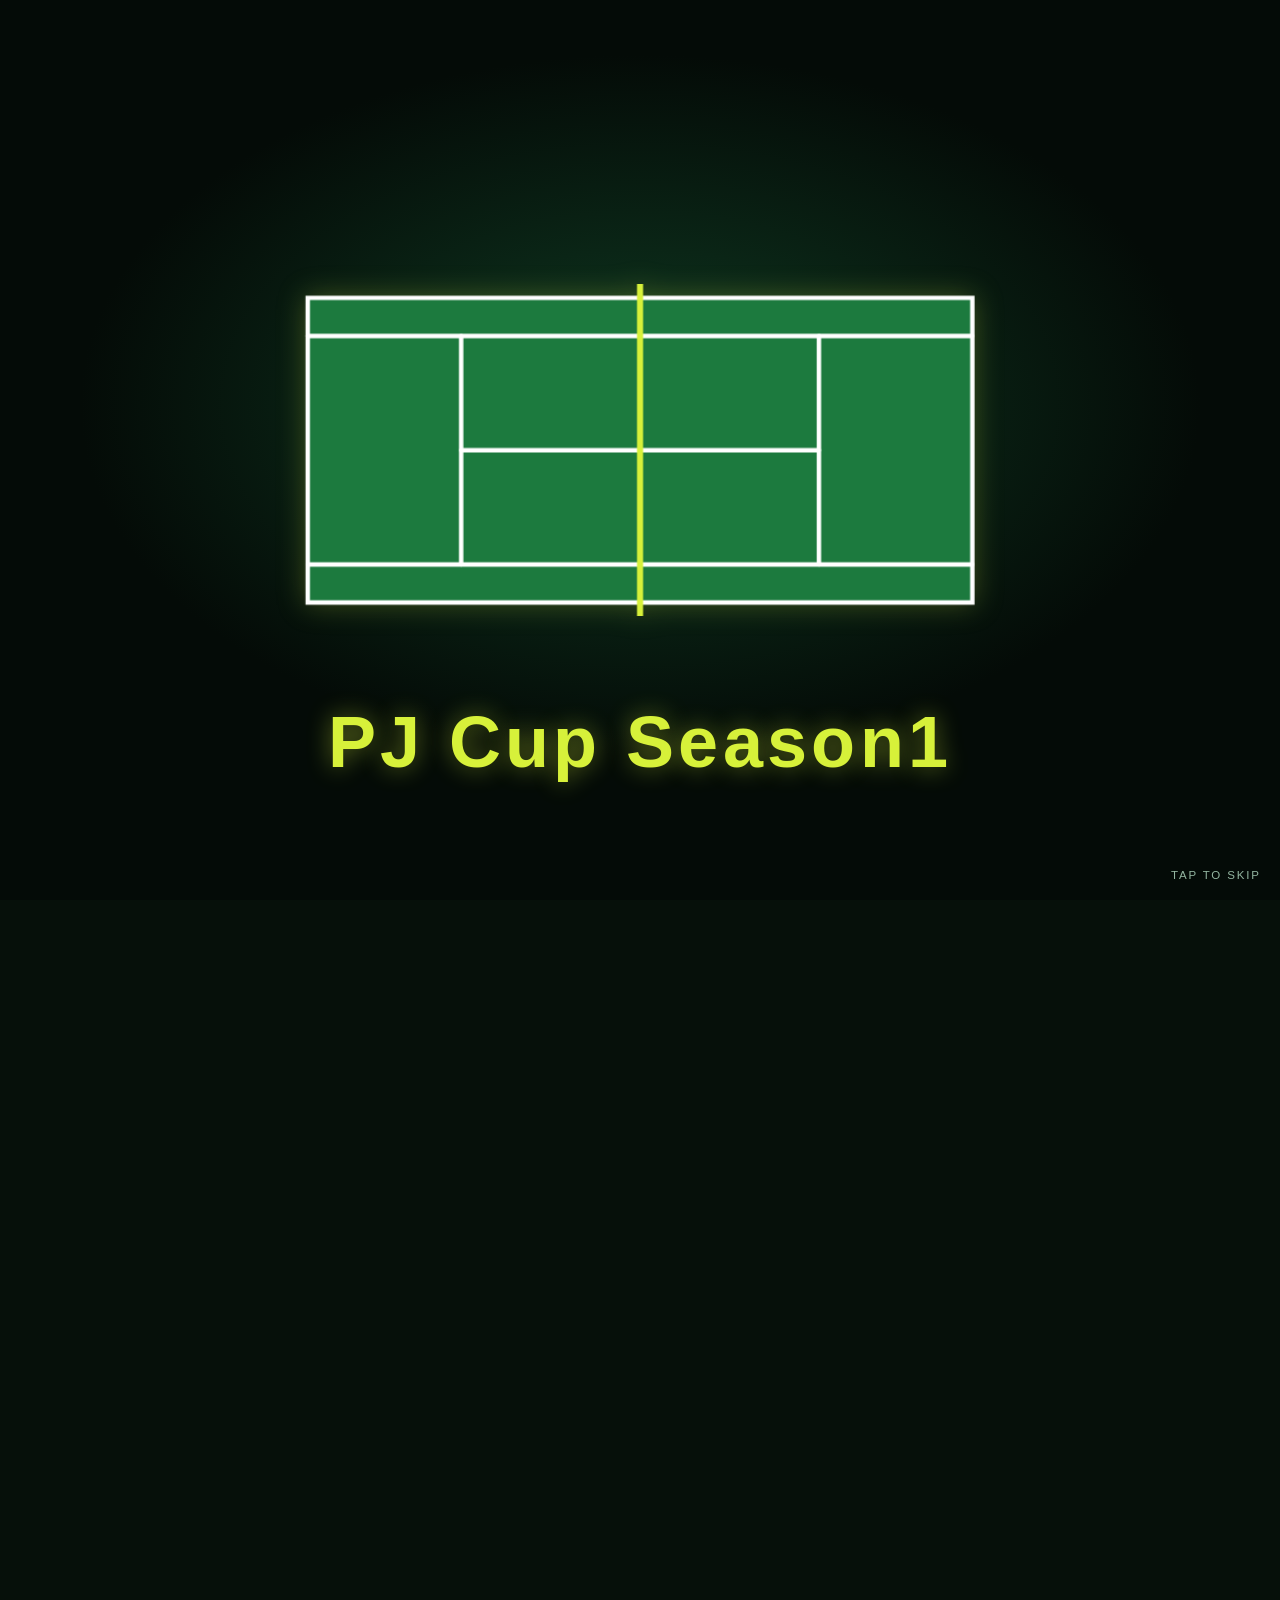
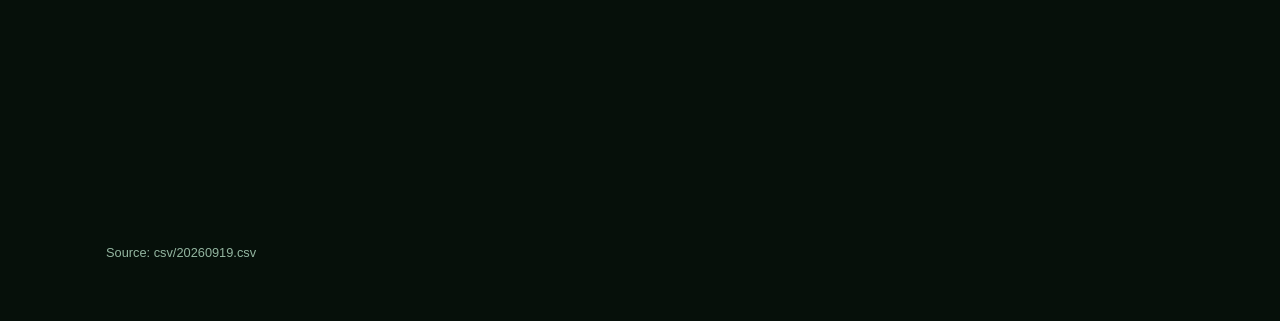
==== docs/beta-en.html @ e9117b46 "Translate site to Thai with an English toggle Pre-render every page once per language: index.html an" ====
<!doctype html>
<html lang="en">
<head>
<meta charset="utf-8">
<meta name="viewport" content="width=device-width, initial-scale=1">
<meta name="color-scheme" content="dark">
<meta name="robots" content="noindex">
<title>PJ Cup Season1 · Beta</title>
<meta name="description" content="Tennis league standings and head-to-head results, updated 19 Sep 2026.">
<meta property="og:type" content="website">
<meta property="og:title" content="PJ Cup Season1 · Beta">
<meta property="og:description" content="Tennis league standings and head-to-head results, updated 19 Sep 2026.">
<meta property="og:url" content="https://pj-cup.github.io/beta-en.html">
<meta property="og:locale" content="en_US">
<meta property="og:image" content="https://pj-cup.github.io/logo.png">
<meta name="twitter:card" content="summary">
<meta name="twitter:title" content="PJ Cup Season1 · Beta">
<meta name="twitter:description" content="Tennis league standings and head-to-head results, updated 19 Sep 2026.">
<meta name="twitter:image" content="https://pj-cup.github.io/logo.png">
<link rel="icon" href="logo.png" type="image/png">
<link rel="alternate" hreflang="th" href="https://pj-cup.github.io/beta.html">
<link rel="alternate" hreflang="en" href="https://pj-cup.github.io/beta-en.html">
<link rel="alternate" hreflang="x-default" href="https://pj-cup.github.io/beta.html">
<script>
(function () {
  var r = document.documentElement;
  r.classList.add("js");
  // If beta.js never boots (blocked, failed, syntax error), fall back to the static page.
  setTimeout(function () {
    if (!r.hasAttribute("data-boot")) r.classList.remove("js");
  }, 4000);
})();
</script>
<link rel="stylesheet" href="beta.css">
</head>
<body>
<div class="balls" aria-hidden="true"></div>
<canvas id="fx" aria-hidden="true"></canvas>

<div id="splash" class="splash" aria-hidden="true">
  <div class="splash-stage">
    <svg class="court" viewBox="0 0 260 120" focusable="false">
      <rect class="surface" x="10" y="5" width="240" height="110" rx="2"/>
      <path class="ln" style="--i:0" pathLength="1" d="M10 5H250V115H10Z"/>
      <path class="ln" style="--i:1" pathLength="1" d="M10 18.75H250"/>
      <path class="ln" style="--i:2" pathLength="1" d="M10 101.25H250"/>
      <path class="ln" style="--i:3" pathLength="1" d="M65.4 18.75V101.25"/>
      <path class="ln" style="--i:4" pathLength="1" d="M194.6 18.75V101.25"/>
      <path class="ln" style="--i:5" pathLength="1" d="M65.4 60H194.6"/>
      <path class="ln net" style="--i:6" pathLength="1" d="M130 0V120"/>
    </svg>
  </div>
  <div class="sball"><span class="shadow"></span><i class="bounce"><i class="tball" style="font-size:34px"></i></i></div>
  <div class="splash-title"><span class="ltr" style="--i:0">P</span><span class="ltr" style="--i:1">J</span><span class="ltr" style="--i:2">&nbsp;</span><span class="ltr" style="--i:3">C</span><span class="ltr" style="--i:4">u</span><span class="ltr" style="--i:5">p</span><span class="ltr" style="--i:6">&nbsp;</span><span class="ltr" style="--i:7">S</span><span class="ltr" style="--i:8">e</span><span class="ltr" style="--i:9">a</span><span class="ltr" style="--i:10">s</span><span class="ltr" style="--i:11">o</span><span class="ltr" style="--i:12">n</span><span class="ltr" style="--i:13">1</span></div>
  <div class="skip">TAP TO SKIP</div>
</div>

<div class="container">
  <header class="site-header">
    <div class="site-title">
      <img src="logo.png" alt="" class="logo" width="48" height="48">
      <div>
        <h1>PJ Cup Season1</h1>
        <p class="subtitle">Snapshot: 19 Sep 2026</p>
      </div>
    </div>
    <div class="header-actions">
      <nav class="lang-toggle" aria-label="Language"><a href="beta.html" hreflang="th" lang="th">ไทย</a><span aria-current="true">EN</span></nav>
      <a class="classic" href="en.html">&larr; Classic view</a>
    </div>
  </header>

  <section id="standings" class="reveal">
    <h2>Standings</h2>
    <p class="standings-note">Rank change vs 18 Sep 2026</p>
    <ol class="board"><li class="card leader" style="--i:0"><div class="inner"><span class="rankcol"><span class="rank medal-1">1</span><span class="rank-move same" title="Same rank as 18 Sep 2026" aria-label="Same rank as 18 Sep 2026">–</span></span><div class="who"><span class="name">Diew</span><span class="mp">7 MP</span></div><div class="pills"><span class="pill w" title="Wins"><b>7</b>W</span><span class="pill d" title="Draws"><b>0</b>D</span><span class="pill l" title="Losses"><b>0</b>L</span></div><div class="gfga"><div class="bar" role="img" aria-label="Games for 56, against 4"><i class="fill" style="--share:93.3"></i></div><span class="nums">GF <b>56</b> · GA <b>4</b></span></div><span class="gd pos" title="Game difference">+52</span><span class="pts"><b class="count" data-to="21">21</b><small>PTS</small><small class="ppm" title="Points per match played">3.00/MP</small></span></div></li><li class="card" style="--i:1"><div class="inner"><span class="rankcol"><span class="rank medal-2">2</span><span class="rank-move same" title="Same rank as 18 Sep 2026" aria-label="Same rank as 18 Sep 2026">–</span></span><div class="who"><span class="name">Nine</span><span class="mp">7 MP</span></div><div class="pills"><span class="pill w" title="Wins"><b>4</b>W</span><span class="pill d" title="Draws"><b>2</b>D</span><span class="pill l" title="Losses"><b>1</b>L</span></div><div class="gfga"><div class="bar" role="img" aria-label="Games for 47, against 27"><i class="fill" style="--share:63.5"></i></div><span class="nums">GF <b>47</b> · GA <b>27</b></span></div><span class="gd pos" title="Game difference">+20</span><span class="pts"><b class="count" data-to="14">14</b><small>PTS</small><small class="ppm" title="Points per match played">2.00/MP</small></span></div></li><li class="card" style="--i:2"><div class="inner"><span class="rankcol"><span class="rank medal-3">3</span><span class="rank-move same" title="Same rank as 18 Sep 2026" aria-label="Same rank as 18 Sep 2026">–</span></span><div class="who"><span class="name">Golf</span><span class="mp">5 MP</span></div><div class="pills"><span class="pill w" title="Wins"><b>4</b>W</span><span class="pill d" title="Draws"><b>0</b>D</span><span class="pill l" title="Losses"><b>1</b>L</span></div><div class="gfga"><div class="bar" role="img" aria-label="Games for 32, against 18"><i class="fill" style="--share:64.0"></i></div><span class="nums">GF <b>32</b> · GA <b>18</b></span></div><span class="gd pos" title="Game difference">+14</span><span class="pts"><b class="count" data-to="12">12</b><small>PTS</small><small class="ppm" title="Points per match played">2.40/MP</small></span></div></li><li class="card" style="--i:3"><div class="inner"><span class="rankcol"><span class="rank">4</span><span class="rank-move same" title="Same rank as 18 Sep 2026" aria-label="Same rank as 18 Sep 2026">–</span></span><div class="who"><span class="name">Fight</span><span class="mp">7 MP</span></div><div class="pills"><span class="pill w" title="Wins"><b>2</b>W</span><span class="pill d" title="Draws"><b>3</b>D</span><span class="pill l" title="Losses"><b>2</b>L</span></div><div class="gfga"><div class="bar" role="img" aria-label="Games for 39, against 39"><i class="fill" style="--share:50.0"></i></div><span class="nums">GF <b>39</b> · GA <b>39</b></span></div><span class="gd zero" title="Game difference">0</span><span class="pts"><b class="count" data-to="9">9</b><small>PTS</small><small class="ppm" title="Points per match played">1.29/MP</small></span></div></li><li class="card" style="--i:4"><div class="inner"><span class="rankcol"><span class="rank">5</span><span class="rank-move same" title="Same rank as 18 Sep 2026" aria-label="Same rank as 18 Sep 2026">–</span></span><div class="who"><span class="name">Prew</span><span class="mp">6 MP</span></div><div class="pills"><span class="pill w" title="Wins"><b>2</b>W</span><span class="pill d" title="Draws"><b>2</b>D</span><span class="pill l" title="Losses"><b>2</b>L</span></div><div class="gfga"><div class="bar" role="img" aria-label="Games for 31, against 33"><i class="fill" style="--share:48.4"></i></div><span class="nums">GF <b>31</b> · GA <b>33</b></span></div><span class="gd neg" title="Game difference">-2</span><span class="pts"><b class="count" data-to="8">8</b><small>PTS</small><small class="ppm" title="Points per match played">1.33/MP</small></span></div></li><li class="card" style="--i:5"><div class="inner"><span class="rankcol"><span class="rank">6</span><span class="rank-move up" title="Up 1 place since 18 Sep 2026" aria-label="Up 1 place since 18 Sep 2026">▲1</span></span><div class="who"><span class="name">Ohm</span><span class="mp">6 MP</span></div><div class="pills"><span class="pill w" title="Wins"><b>1</b>W</span><span class="pill d" title="Draws"><b>1</b>D</span><span class="pill l" title="Losses"><b>4</b>L</span></div><div class="gfga"><div class="bar" role="img" aria-label="Games for 20, against 42"><i class="fill" style="--share:32.3"></i></div><span class="nums">GF <b>20</b> · GA <b>42</b></span></div><span class="gd neg" title="Game difference">-22</span><span class="pts"><b class="count" data-to="4">4</b><small>PTS</small><small class="ppm" title="Points per match played">0.67/MP</small></span></div></li><li class="card" style="--i:6"><div class="inner"><span class="rankcol"><span class="rank">7</span><span class="rank-move down" title="Down 1 place since 18 Sep 2026" aria-label="Down 1 place since 18 Sep 2026">▼1</span></span><div class="who"><span class="name">Bank</span><span class="mp">4 MP</span></div><div class="pills"><span class="pill w" title="Wins"><b>0</b>W</span><span class="pill d" title="Draws"><b>2</b>D</span><span class="pill l" title="Losses"><b>2</b>L</span></div><div class="gfga"><div class="bar" role="img" aria-label="Games for 14, against 26"><i class="fill" style="--share:35.0"></i></div><span class="nums">GF <b>14</b> · GA <b>26</b></span></div><span class="gd neg" title="Game difference">-12</span><span class="pts"><b class="count" data-to="2">2</b><small>PTS</small><small class="ppm" title="Points per match played">0.50/MP</small></span></div></li><li class="card" style="--i:7"><div class="inner"><span class="rankcol"><span class="rank">8</span><span class="rank-move same" title="Same rank as 18 Sep 2026" aria-label="Same rank as 18 Sep 2026">–</span></span><div class="who"><span class="name">Arm</span><span class="mp">1 MP</span></div><div class="pills"><span class="pill w" title="Wins"><b>0</b>W</span><span class="pill d" title="Draws"><b>0</b>D</span><span class="pill l" title="Losses"><b>1</b>L</span></div><div class="gfga"><div class="bar" role="img" aria-label="Games for 2, against 8"><i class="fill" style="--share:20.0"></i></div><span class="nums">GF <b>2</b> · GA <b>8</b></span></div><span class="gd neg" title="Game difference">-6</span><span class="pts"><b class="count" data-to="0">0</b><small>PTS</small><small class="ppm" title="Points per match played">0.00/MP</small></span></div></li><li class="card" style="--i:8"><div class="inner"><span class="rankcol"><span class="rank">9</span><span class="rank-move same" title="Same rank as 18 Sep 2026" aria-label="Same rank as 18 Sep 2026">–</span></span><div class="who"><span class="name">Zid</span><span class="mp">4 MP</span></div><div class="pills"><span class="pill w" title="Wins"><b>0</b>W</span><span class="pill d" title="Draws"><b>0</b>D</span><span class="pill l" title="Losses"><b>4</b>L</span></div><div class="gfga"><div class="bar" role="img" aria-label="Games for 10, against 32"><i class="fill" style="--share:23.8"></i></div><span class="nums">GF <b>10</b> · GA <b>32</b></span></div><span class="gd neg" title="Game difference">-22</span><span class="pts"><b class="count" data-to="0">0</b><small>PTS</small><small class="ppm" title="Points per match played">0.00/MP</small></span></div></li><li class="card" style="--i:9"><div class="inner"><span class="rankcol"><span class="rank">10</span><span class="rank-move same" title="Same rank as 18 Sep 2026" aria-label="Same rank as 18 Sep 2026">–</span></span><div class="who"><span class="name">Moo</span><span class="mp">3 MP</span></div><div class="pills"><span class="pill w" title="Wins"><b>0</b>W</span><span class="pill d" title="Draws"><b>0</b>D</span><span class="pill l" title="Losses"><b>3</b>L</span></div><div class="gfga"><div class="bar" role="img" aria-label="Games for 2, against 24"><i class="fill" style="--share:7.7"></i></div><span class="nums">GF <b>2</b> · GA <b>24</b></span></div><span class="gd neg" title="Game difference">-22</span><span class="pts"><b class="count" data-to="0">0</b><small>PTS</small><small class="ppm" title="Points per match played">0.00/MP</small></span></div></li><li class="card" style="--i:10"><div class="inner"><span class="rankcol"><span class="rank">11</span><span class="rank-move same" title="Same rank as 18 Sep 2026" aria-label="Same rank as 18 Sep 2026">–</span></span><div class="who"><span class="name">Nat</span><span class="mp">0 MP</span></div><div class="pills"><span class="pill w" title="Wins"><b>0</b>W</span><span class="pill d" title="Draws"><b>0</b>D</span><span class="pill l" title="Losses"><b>0</b>L</span></div><div class="gfga"><div class="bar empty" role="img" aria-label="Games for 0, against 0"><i class="fill" style="--share:0"></i></div><span class="nums">GF <b>0</b> · GA <b>0</b></span></div><span class="gd zero" title="Game difference">0</span><span class="pts"><b class="count" data-to="0">0</b><small>PTS</small><small class="ppm" title="Points per match played">–</small></span></div></li></ol>
  </section>
  <section class="reveal">
    <h2>Rules</h2>
    <ul class="rules-list"><li><span class="badge">2 Set</span></li><li><span class="badge">First of 4 games</span></li><li><span class="badge">1-1 Set = Draw</span></li><li><span class="badge">Deuce Death</span></li></ul>
  </section>

  <section id="h2h" class="reveal">
    <h2>Head-to-Head</h2>
    <div class="table-scroll">
<table class="h2h">
<thead><tr><th>vs</th><th>Arm</th><th>Bank</th><th>Diew</th><th>Fight</th><th>Golf</th><th>Moo</th><th>Nat</th><th>Nine</th><th>Ohm</th><th>Prew</th><th>Zid</th></tr></thead>
<tbody><tr><th>Arm</th><td class="cell-diag" style="--d:0ms"></td><td class="cell-empty" style="--d:30ms"></td><td class="cell-empty" style="--d:60ms"></td><td class="cell-empty" style="--d:90ms"></td><td class="cell-result out-loss" style="--d:120ms"><b class="wdl">L</b><span class="sc">2-4, 0-4</span></td><td class="cell-empty" style="--d:150ms"></td><td class="cell-empty" style="--d:180ms"></td><td class="cell-empty" style="--d:210ms"></td><td class="cell-tba" style="--d:240ms" title="Not played yet — planned to play">TBA</td><td class="cell-empty" style="--d:270ms"></td><td class="cell-tba" style="--d:300ms" title="Not played yet — planned to play">TBA</td></tr><tr><th>Bank</th><td class="cell-empty" style="--d:30ms"></td><td class="cell-diag" style="--d:60ms"></td><td class="cell-result out-loss" style="--d:90ms"><b class="wdl">L</b><span class="sc">0-4, 0-4</span></td><td class="cell-result out-draw" style="--d:120ms"><b class="wdl">D</b><span class="sc">4-0, 2-4</span></td><td class="cell-tba" style="--d:150ms" title="Not played yet — planned to play">TBA</td><td class="cell-empty" style="--d:180ms"></td><td class="cell-empty" style="--d:210ms"></td><td class="cell-result out-loss" style="--d:240ms"><b class="wdl">L</b><span class="sc">0-4, 2-4</span></td><td class="cell-empty" style="--d:270ms"></td><td class="cell-result out-draw" style="--d:300ms"><b class="wdl">D</b><span class="sc">2-4, 4-2</span></td><td class="cell-tba" style="--d:330ms" title="Not played yet — planned to play">TBA</td></tr><tr><th>Diew</th><td class="cell-empty" style="--d:60ms"></td><td class="cell-result out-win" style="--d:90ms"><b class="wdl">W</b><span class="sc">4-0, 4-0</span></td><td class="cell-diag" style="--d:120ms"></td><td class="cell-result out-win" style="--d:150ms"><b class="wdl">W</b><span class="sc">4-0, 4-0</span></td><td class="cell-result out-win" style="--d:180ms"><b class="wdl">W</b><span class="sc">4-0, 4-0</span></td><td class="cell-result out-win" style="--d:210ms"><b class="wdl">W</b><span class="sc">4-0, 4-0</span></td><td class="cell-empty" style="--d:240ms"></td><td class="cell-result out-win" style="--d:270ms"><b class="wdl">W</b><span class="sc">4-1, 4-1</span></td><td class="cell-result out-win" style="--d:300ms"><b class="wdl">W</b><span class="sc">4-0, 4-0</span></td><td class="cell-result out-win" style="--d:330ms"><b class="wdl">W</b><span class="sc">4-2, 4-0</span></td><td class="cell-empty" style="--d:360ms"></td></tr><tr><th>Fight</th><td class="cell-empty" style="--d:90ms"></td><td class="cell-result out-draw" style="--d:120ms"><b class="wdl">D</b><span class="sc">0-4, 4-2</span></td><td class="cell-result out-loss" style="--d:150ms"><b class="wdl">L</b><span class="sc">0-4, 0-4</span></td><td class="cell-diag" style="--d:180ms"></td><td class="cell-result out-loss" style="--d:210ms"><b class="wdl">L</b><span class="sc">3-4, 2-4</span></td><td class="cell-result out-win" style="--d:240ms"><b class="wdl">W</b><span class="sc">4-0, 4-2</span></td><td class="cell-ongoing" style="--d:270ms" title="Match in progress — not yet counted in standings">2-3</td><td class="cell-result out-draw" style="--d:300ms"><b class="wdl">D</b><span class="sc">4-3, 3-4</span></td><td class="cell-result out-draw" style="--d:330ms"><b class="wdl">D</b><span class="sc">4-2, 3-4</span></td><td class="cell-result out-win" style="--d:360ms"><b class="wdl">W</b><span class="sc">4-0, 4-2</span></td><td class="cell-empty" style="--d:390ms"></td></tr><tr><th>Golf</th><td class="cell-result out-win" style="--d:120ms"><b class="wdl">W</b><span class="sc">4-2, 4-0</span></td><td class="cell-tba" style="--d:150ms" title="Not played yet — planned to play">TBA</td><td class="cell-result out-loss" style="--d:180ms"><b class="wdl">L</b><span class="sc">0-4, 0-4</span></td><td class="cell-result out-win" style="--d:210ms"><b class="wdl">W</b><span class="sc">4-3, 4-2</span></td><td class="cell-diag" style="--d:240ms"></td><td class="cell-empty" style="--d:270ms"></td><td class="cell-empty" style="--d:300ms"></td><td class="cell-tba" style="--d:330ms" title="Not played yet — planned to play">TBA</td><td class="cell-result out-win" style="--d:360ms"><b class="wdl">W</b><span class="sc">4-0, 4-0</span></td><td class="cell-empty" style="--d:390ms"></td><td class="cell-result out-win" style="--d:420ms"><b class="wdl">W</b><span class="sc">4-2, 4-1</span></td></tr><tr><th>Moo</th><td class="cell-empty" style="--d:150ms"></td><td class="cell-empty" style="--d:180ms"></td><td class="cell-result out-loss" style="--d:210ms"><b class="wdl">L</b><span class="sc">0-4, 0-4</span></td><td class="cell-result out-loss" style="--d:240ms"><b class="wdl">L</b><span class="sc">0-4, 2-4</span></td><td class="cell-empty" style="--d:270ms"></td><td class="cell-diag" style="--d:300ms"></td><td class="cell-empty" style="--d:330ms"></td><td class="cell-result out-loss" style="--d:360ms"><b class="wdl">L</b><span class="sc">0-4, 0-4</span></td><td class="cell-empty" style="--d:390ms"></td><td class="cell-empty" style="--d:420ms"></td><td class="cell-empty" style="--d:450ms"></td></tr><tr><th>Nat</th><td class="cell-empty" style="--d:180ms"></td><td class="cell-empty" style="--d:210ms"></td><td class="cell-empty" style="--d:240ms"></td><td class="cell-ongoing" style="--d:270ms" title="Match in progress — not yet counted in standings">3-2</td><td class="cell-empty" style="--d:300ms"></td><td class="cell-empty" style="--d:330ms"></td><td class="cell-diag" style="--d:360ms"></td><td class="cell-empty" style="--d:390ms"></td><td class="cell-empty" style="--d:420ms"></td><td class="cell-empty" style="--d:450ms"></td><td class="cell-empty" style="--d:480ms"></td></tr><tr><th>Nine</th><td class="cell-empty" style="--d:210ms"></td><td class="cell-result out-win" style="--d:240ms"><b class="wdl">W</b><span class="sc">4-0, 4-2</span></td><td class="cell-result out-loss" style="--d:270ms"><b class="wdl">L</b><span class="sc">1-4, 1-4</span></td><td class="cell-result out-draw" style="--d:300ms"><b class="wdl">D</b><span class="sc">3-4, 4-3</span></td><td class="cell-tba" style="--d:330ms" title="Not played yet — planned to play">TBA</td><td class="cell-result out-win" style="--d:360ms"><b class="wdl">W</b><span class="sc">4-0, 4-0</span></td><td class="cell-empty" style="--d:390ms"></td><td class="cell-diag" style="--d:420ms"></td><td class="cell-result out-win" style="--d:450ms"><b class="wdl">W</b><span class="sc">4-1, 4-0</span></td><td class="cell-result out-draw" style="--d:480ms"><b class="wdl">D</b><span class="sc">2-4, 4-1</span></td><td class="cell-result out-win" style="--d:510ms"><b class="wdl">W</b><span class="sc">4-1, 4-3</span></td></tr><tr><th>Ohm</th><td class="cell-tba" style="--d:240ms" title="Not played yet — planned to play">TBA</td><td class="cell-empty" style="--d:270ms"></td><td class="cell-result out-loss" style="--d:300ms"><b class="wdl">L</b><span class="sc">0-4, 0-4</span></td><td class="cell-result out-draw" style="--d:330ms"><b class="wdl">D</b><span class="sc">2-4, 4-3</span></td><td class="cell-result out-loss" style="--d:360ms"><b class="wdl">L</b><span class="sc">0-4, 0-4</span></td><td class="cell-empty" style="--d:390ms"></td><td class="cell-empty" style="--d:420ms"></td><td class="cell-result out-loss" style="--d:450ms"><b class="wdl">L</b><span class="sc">1-4, 0-4</span></td><td class="cell-diag" style="--d:480ms"></td><td class="cell-result out-loss" style="--d:510ms"><b class="wdl">L</b><span class="sc">3-4, 2-4</span></td><td class="cell-result out-win" style="--d:540ms"><b class="wdl">W</b><span class="sc">4-0, 4-3</span></td></tr><tr><th>Prew</th><td class="cell-empty" style="--d:270ms"></td><td class="cell-result out-draw" style="--d:300ms"><b class="wdl">D</b><span class="sc">4-2, 2-4</span></td><td class="cell-result out-loss" style="--d:330ms"><b class="wdl">L</b><span class="sc">2-4, 0-4</span></td><td class="cell-result out-loss" style="--d:360ms"><b class="wdl">L</b><span class="sc">0-4, 2-4</span></td><td class="cell-empty" style="--d:390ms"></td><td class="cell-empty" style="--d:420ms"></td><td class="cell-empty" style="--d:450ms"></td><td class="cell-result out-draw" style="--d:480ms"><b class="wdl">D</b><span class="sc">4-2, 1-4</span></td><td class="cell-result out-win" style="--d:510ms"><b class="wdl">W</b><span class="sc">4-3, 4-2</span></td><td class="cell-diag" style="--d:540ms"></td><td class="cell-result out-win" style="--d:570ms"><b class="wdl">W</b><span class="sc">4-0, 4-0</span></td></tr><tr><th>Zid</th><td class="cell-tba" style="--d:300ms" title="Not played yet — planned to play">TBA</td><td class="cell-tba" style="--d:330ms" title="Not played yet — planned to play">TBA</td><td class="cell-empty" style="--d:360ms"></td><td class="cell-empty" style="--d:390ms"></td><td class="cell-result out-loss" style="--d:420ms"><b class="wdl">L</b><span class="sc">2-4, 1-4</span></td><td class="cell-empty" style="--d:450ms"></td><td class="cell-empty" style="--d:480ms"></td><td class="cell-result out-loss" style="--d:510ms"><b class="wdl">L</b><span class="sc">1-4, 3-4</span></td><td class="cell-result out-loss" style="--d:540ms"><b class="wdl">L</b><span class="sc">0-4, 3-4</span></td><td class="cell-result out-loss" style="--d:570ms"><b class="wdl">L</b><span class="sc">0-4, 0-4</span></td><td class="cell-diag" style="--d:600ms"></td></tr></tbody>
</table>
    </div>
  </section>

  <footer>
    <p class="source">Source: csv/20260919.csv</p>
  </footer>
</div>
<script src="beta.js"></script>
</body>
</html>
---- docs/beta.css ----
/* beta.html — "night match": dark-only, animation-heavy restyle.
   Motion uses transform/opacity only. Every motion rule is gated on html.js
   (so no-JS shows the static page) and disabled under prefers-reduced-motion. */

:root {
  color-scheme: dark;
  --bg: #06100a;
  --panel: rgba(255, 255, 255, 0.045);
  --panel-hi: rgba(255, 255, 255, 0.09);
  --line: rgba(255, 255, 255, 0.14);
  --fg: #eaf6ee;
  --muted: #93b5a0;
  --ball: #d7f13a;
  --court: #1c7a3e;
  --win: #34d27b;
  --draw: #f0b429;
  --loss: #f0625f;
  --gold: #f5c542;
  --silver: #cfd8de;
  --bronze: #d68f52;
  --sticky: #0c1f15;
}

* { box-sizing: border-box; }

html { background: var(--bg); }

body {
  margin: 0;
  min-height: 100vh;
  color: var(--fg);
  font-family: -apple-system, BlinkMacSystemFont, "Segoe UI", Roboto, Helvetica, Arial,
    Thonburi, "Noto Sans Thai", "Leelawadee UI", sans-serif;
  background:
    radial-gradient(1200px 700px at 12% -10%, rgba(28, 122, 62, 0.38), transparent 60%),
    radial-gradient(900px 600px at 100% 8%, rgba(215, 241, 58, 0.07), transparent 60%),
    var(--bg);
  background-attachment: fixed;
}

html.js:not(.ready) { overflow: hidden; }
.paused *, .paused *::before, .paused *::after { animation-play-state: paused !important; }

.container {
  position: relative;
  z-index: 1;
  max-width: 1100px;
  margin: 0 auto;
  padding: 1.5rem 1rem 3rem;
}

/* ---------- tennis ball (shared by splash + ambient) ---------- */

.tball {
  position: relative;
  display: block;
  width: 1em;
  height: 1em;
  border-radius: 50%;
  overflow: hidden;
  background: radial-gradient(circle at 32% 30%, #f4ff7a, var(--ball) 45%, #a9c21a 100%);
}
.tball::before,
.tball::after {
  content: "";
  position: absolute;
  top: 0;
  width: 100%;
  height: 100%;
  border: 0.07em solid rgba(255, 255, 255, 0.85);
  border-radius: 50%;
}
.tball::before { left: -68%; }
.tball::after { left: 68%; }

/* ---------- ambient layers ---------- */

.balls {
  position: fixed;
  inset: 0;
  z-index: 0;
  overflow: hidden;
  pointer-events: none;
}
.ball {
  position: absolute;
  transform: translate3d(0, calc(var(--sy, 0) * var(--k, -0.1) * 1px), 0);
}
.ball .tball {
  opacity: 0.13;
  animation: drift 20s ease-in-out infinite alternate;
}

#fx {
  position: fixed;
  inset: 0;
  z-index: 50;
  width: 100%;
  height: 100%;
  pointer-events: none;
}

/* ---------- intro splash ---------- */

.splash {
  position: fixed;
  inset: 0;
  z-index: 100;
  display: none;
  place-items: center;
  overflow: hidden;
  cursor: pointer;
  background: radial-gradient(800px 500px at 50% 45%, #0f3a22, #040b07 70%);
}
html.js .splash { display: grid; }
.splash.done {
  opacity: 0;
  visibility: hidden;
  transition: opacity 0.7s ease, visibility 0s 0.7s;
}

.splash-stage { width: min(88vw, 720px); }

.court {
  display: block;
  width: 100%;
  height: auto;
  filter: drop-shadow(0 0 14px rgba(215, 241, 58, 0.25));
}
.court .surface {
  fill: var(--court);
  opacity: 0;
  animation: fade-in 1s ease 0.6s forwards;
}
.court .ln {
  fill: none;
  stroke: #fff;
  stroke-width: 1.6;
  stroke-linecap: round;
  stroke-dasharray: 1;
  stroke-dashoffset: 1;
  animation: draw 1.1s cubic-bezier(0.4, 0, 0.2, 1) forwards;
  animation-delay: calc(var(--i) * 0.1s);
}
.court .net { stroke: var(--ball); stroke-width: 2.2; }

.sball {
  position: fixed;
  left: 0;
  top: 46%;
  animation: fly 1.7s cubic-bezier(0.3, 0.1, 0.6, 1) 0.5s both;
}
.sball .bounce {
  display: block;
  animation: bounce 1.7s linear 0.5s both;
}
.sball .shadow {
  position: absolute;
  left: 2px;
  top: 100%;
  width: 34px;
  height: 8px;
  margin-top: 4px;
  border-radius: 50%;
  background: rgba(0, 0, 0, 0.5);
  filter: blur(2px);
  animation: shadow 1.7s linear 0.5s both;
}

.splash-title {
  position: absolute;
  left: 0;
  right: 0;
  bottom: 13%;
  text-align: center;
  font-size: clamp(2rem, 8vw, 4.5rem);
  font-weight: 900;
  letter-spacing: 0.06em;
  color: var(--ball);
  text-shadow: 0 0 24px rgba(215, 241, 58, 0.45);
}
.ltr {
  display: inline-block;
  opacity: 0;
  transform: translateY(40px) rotate(8deg);
  animation: letter 0.6s cubic-bezier(0.2, 0.9, 0.3, 1.4) forwards;
  animation-delay: calc(1s + var(--i) * 0.07s);
}

.skip {
  position: absolute;
  right: 1.2rem;
  bottom: 1.2rem;
  font-size: 0.72rem;
  letter-spacing: 0.16em;
  color: var(--muted);
  animation: blink 1.6s ease-in-out infinite;
}

/* ---------- header ---------- */

.site-header {
  position: relative;
  display: flex;
  align-items: center;
  justify-content: space-between;
  gap: 1rem;
  padding: 0.5rem 0 1.25rem;
}
.site-header::after {
  content: "";
  position: absolute;
  left: 0;
  right: 0;
  bottom: 0;
  height: 3px;
  background: linear-gradient(90deg, var(--ball), var(--court) 55%, transparent);
  transform-origin: left;
}
html.js .site-header::after {
  transform: scaleX(0);
  transition: transform 1.2s cubic-bezier(0.2, 0.8, 0.2, 1) 0.2s;
}
html.ready .site-header::after { transform: scaleX(1); }

.site-title { display: flex; align-items: center; gap: 0.85rem; }

.logo {
  flex: none;
  width: 48px;
  height: 48px;
  border-radius: 10px;
  background: #fff;
  object-fit: contain;
  box-shadow: 0 0 0 2px rgba(215, 241, 58, 0.5), 0 0 24px rgba(215, 241, 58, 0.25);
}
html.js .logo { transform: rotate(-200deg) scale(0); }
html.ready .logo {
  transform: none;
  transition: transform 1s cubic-bezier(0.2, 1.4, 0.4, 1) 0.15s;
}

h1 {
  margin: 0 0 0.2rem;
  font-size: clamp(1.6rem, 4.5vw, 2.4rem);
  font-weight: 800;
  letter-spacing: -0.02em;
  color: var(--fg);
}
@supports (-webkit-background-clip: text) or (background-clip: text) {
  h1 {
    background: linear-gradient(90deg, #fff 0%, var(--ball) 35%, #fff 70%);
    background-size: 220% 100%;
    -webkit-background-clip: text;
    background-clip: text;
    color: transparent;
    animation: shine 7s linear infinite;
  }
}
.subtitle { margin: 0; color: var(--muted); font-size: 0.95rem; }

.classic {
  flex: none;
  padding: 0.4rem 0.85rem;
  border: 1px solid var(--line);
  border-radius: 999px;
  color: var(--muted);
  font-size: 0.85rem;
  text-decoration: none;
  transition: color 0.2s, border-color 0.2s;
}
.classic:hover { color: var(--ball); border-color: var(--ball); }

.header-actions { flex: none; display: flex; align-items: center; gap: 0.5rem; }

.lang-toggle {
  display: inline-flex;
  border: 1px solid var(--line);
  border-radius: 999px;
  overflow: hidden;
  font-size: 0.8rem;
  font-weight: 700;
}
.lang-toggle a,
.lang-toggle span { padding: 0.4rem 0.65rem; line-height: 1.2; }
.lang-toggle a { color: var(--muted); text-decoration: none; transition: color 0.2s; }
.lang-toggle a:hover { color: var(--ball); }
.lang-toggle span { background: var(--ball); color: #0b1626; }

/* ---------- sections ---------- */

section { margin-top: 2.25rem; }

section h2 {
  display: flex;
  align-items: center;
  gap: 0.6rem;
  margin: 0 0 0.9rem;
  font-size: 0.95rem;
  font-weight: 700;
  letter-spacing: 0.18em;
  text-transform: uppercase;
  color: var(--muted);
}
section h2::before {
  content: "";
  width: 0.7rem;
  height: 0.7rem;
  border-radius: 50%;
  background: var(--ball);
  box-shadow: 0 0 12px rgba(215, 241, 58, 0.6);
}

html.js .reveal {
  opacity: 0;
  transform: translateY(28px);
  transition: opacity 0.8s ease, transform 0.8s cubic-bezier(0.2, 0.8, 0.2, 1);
}
html.js .reveal.in { opacity: 1; transform: none; }

/* ---------- standings cards ---------- */

.board {
  list-style: none;
  margin: 0;
  padding: 0;
  display: grid;
  gap: 0.6rem;
}

html.js .card {
  opacity: 0;
  transform: translateX(-48px) scale(0.96);
  transition: opacity 0.6s ease, transform 0.7s cubic-bezier(0.2, 0.9, 0.25, 1.15);
  transition-delay: calc(var(--i) * 70ms);
}
html.js .reveal.in .card { opacity: 1; transform: none; }

.card .inner {
  position: relative;
  display: grid;
  grid-template-columns: 2.6rem minmax(7rem, 1fr) auto minmax(9rem, 14rem) 4rem 4.5rem;
  grid-template-areas: "rank who pills bar gd pts";
  align-items: center;
  gap: 0.5rem 1rem;
  padding: 0.75rem 1rem;
  border: 1px solid var(--line);
  border-radius: 14px;
  background: var(--panel);
  transform: perspective(800px) rotateX(var(--rx, 0deg)) rotateY(var(--ry, 0deg));
  transition: transform 0.18s ease, border-color 0.2s, background-color 0.2s;
  will-change: transform;
}
.card .inner::after {
  content: "";
  position: absolute;
  inset: 0;
  border-radius: inherit;
  pointer-events: none;
  opacity: 0;
  background: radial-gradient(240px circle at var(--mx, 50%) var(--my, 50%), rgba(215, 241, 58, 0.14), transparent 70%);
  transition: opacity 0.25s;
}
.card .inner:hover { border-color: rgba(215, 241, 58, 0.55); background: var(--panel-hi); }
.card .inner:hover::after { opacity: 1; }

.card.leader .inner {
  border-color: rgba(245, 197, 66, 0.6);
  background: linear-gradient(100deg, rgba(245, 197, 66, 0.14), var(--panel) 60%);
}
.card.leader .inner::before {
  content: "";
  position: absolute;
  inset: 0;
  border-radius: inherit;
  pointer-events: none;
  box-shadow: 0 0 34px rgba(245, 197, 66, 0.45);
  opacity: 0.25;
  animation: glow 2.6s ease-in-out infinite;
}

.rankcol {
  grid-area: rank;
  position: relative;
  width: 2.4rem;
  height: 2.4rem;
}

.rank-move {
  position: absolute;
  right: -0.5rem;
  bottom: -0.3rem;
  padding: 0 0.3rem;
  border: 1px solid var(--line);
  border-radius: 999px;
  background: var(--bg);
  font-size: 0.62rem;
  font-weight: 700;
  line-height: 1.4;
  white-space: nowrap;
  cursor: help;
}
.rank-move.up { color: var(--win); border-color: currentColor; }
.rank-move.down { color: var(--loss); border-color: currentColor; }
.rank-move.same { color: var(--muted); font-weight: 400; border-color: transparent; background: transparent; opacity: 0.8; }

.rank {
  position: relative;
  overflow: hidden;
  display: grid;
  place-items: center;
  width: 2.4rem;
  height: 2.4rem;
  border-radius: 50%;
  background: var(--panel-hi);
  font-weight: 800;
  font-variant-numeric: tabular-nums;
}
.rank.medal-1 { background: linear-gradient(140deg, #ffe58a, var(--gold) 55%, #b98a12); color: #2b1f00; }
.rank.medal-2 { background: linear-gradient(140deg, #f4f8fa, var(--silver) 55%, #8b979f); color: #1c2328; }
.rank.medal-3 { background: linear-gradient(140deg, #f1b986, var(--bronze) 55%, #8f5626); color: #2a1606; }
.rank[class*="medal-"]::after {
  content: "";
  position: absolute;
  inset: 0;
  background: linear-gradient(115deg, transparent 35%, rgba(255, 255, 255, 0.75) 50%, transparent 65%);
  transform: translateX(-130%);
  animation: shimmer 3.2s ease-in-out infinite;
}
.card:nth-child(2) .rank::after { animation-delay: 0.5s; }
.card:nth-child(3) .rank::after { animation-delay: 1s; }

.who { grid-area: who; min-width: 0; }
.name { display: block; font-size: 1.1rem; font-weight: 700; overflow: hidden; text-overflow: ellipsis; }
.mp { display: block; font-size: 0.78rem; color: var(--muted); }

.pills { grid-area: pills; display: flex; gap: 0.35rem; }
.pill {
  display: inline-flex;
  align-items: baseline;
  gap: 0.15rem;
  padding: 0.2rem 0.55rem;
  border-radius: 999px;
  font-size: 0.75rem;
  font-weight: 600;
}
.pill b { font-size: 0.95rem; font-variant-numeric: tabular-nums; }
.pill.w { background: rgba(52, 210, 123, 0.16); color: var(--win); }
.pill.d { background: rgba(240, 180, 41, 0.16); color: var(--draw); }
.pill.l { background: rgba(240, 98, 95, 0.16); color: var(--loss); }
html.js .pill { transform: scale(0); }
html.js .reveal.in .pill {
  transform: scale(1);
  transition: transform 0.45s cubic-bezier(0.3, 1.8, 0.5, 1);
  transition-delay: calc(var(--i) * 70ms + 500ms + var(--p, 0) * 80ms);
}
.pill:nth-child(2) { --p: 1; }
.pill:nth-child(3) { --p: 2; }

.gfga { grid-area: bar; min-width: 0; }
.bar {
  height: 8px;
  border-radius: 99px;
  overflow: hidden;
  background: rgba(240, 98, 95, 0.35);
}
.bar.empty { background: rgba(255, 255, 255, 0.08); }
.fill {
  display: block;
  width: calc(var(--share) * 1%);
  height: 100%;
  border-radius: inherit;
  background: linear-gradient(90deg, var(--court), var(--win));
  transform-origin: left;
}
html.js .fill { transform: scaleX(0); }
html.js .reveal.in .fill {
  transform: none;
  transition: transform 1.1s cubic-bezier(0.2, 0.8, 0.2, 1);
  transition-delay: calc(var(--i) * 70ms + 400ms);
}
.nums { display: block; margin-top: 0.3rem; font-size: 0.72rem; color: var(--muted); }
.nums b { color: var(--fg); font-variant-numeric: tabular-nums; }

.gd {
  grid-area: gd;
  text-align: right;
  font-weight: 700;
  font-variant-numeric: tabular-nums;
  color: var(--muted);
}
.gd.pos { color: var(--win); }
.gd.neg { color: var(--loss); }

.pts { grid-area: pts; text-align: right; }
.pts b {
  display: block;
  font-size: 1.9rem;
  font-weight: 800;
  line-height: 1;
  color: var(--ball);
  font-variant-numeric: tabular-nums;
}
.pts small { display: block; margin-top: 0.15rem; font-size: 0.62rem; letter-spacing: 0.16em; color: var(--muted); }
.pts .ppm { margin-top: 0.1rem; letter-spacing: 0.04em; white-space: nowrap; font-variant-numeric: tabular-nums; cursor: help; }

.standings-note { margin: -0.4rem 0 0.75rem; color: var(--muted); font-size: 0.8rem; }

/* ---------- rules ---------- */

.rules-list {
  list-style: none;
  margin: 0;
  padding: 0;
  display: flex;
  flex-wrap: wrap;
  gap: 0.5rem 0.75rem;
}
.badge {
  display: inline-block;
  padding: 0.25rem 0.8rem;
  border: 1px solid rgba(215, 241, 58, 0.35);
  border-radius: 999px;
  background: rgba(215, 241, 58, 0.1);
  color: var(--ball);
  font-size: 0.82rem;
  white-space: nowrap;
}

/* ---------- head-to-head heatmap ---------- */

.table-scroll {
  overflow-x: auto;
  border: 1px solid var(--line);
  border-radius: 14px;
  background: var(--panel);
}

.h2h {
  width: 100%;
  border-collapse: separate;
  border-spacing: 3px;
  font-size: 0.85rem;
  white-space: nowrap;
}
.h2h th {
  padding: 0.5rem 0.7rem;
  font-weight: 700;
  text-align: center;
  background: var(--sticky);
  border-radius: 8px;
}
.h2h thead th { position: sticky; top: 0; z-index: 1; }
.h2h tbody th { position: sticky; left: 0; z-index: 2; text-align: left; }
.h2h thead th:first-child { left: 0; z-index: 3; color: var(--muted); }
.h2h th.hl { color: var(--ball); }

.h2h td {
  min-width: 5.6rem;
  padding: 0.45rem 0.6rem;
  border-radius: 8px;
  background: rgba(255, 255, 255, 0.03);
  text-align: center;
  font-variant-numeric: tabular-nums;
}
.h2h td.hl { box-shadow: inset 0 0 0 999px rgba(215, 241, 58, 0.09); }
.h2h td.hit { outline: 2px solid var(--ball); outline-offset: -2px; }

.cell-result.out-win { background: rgba(52, 210, 123, 0.16); color: #c4f5da; }
.cell-result.out-draw { background: rgba(240, 180, 41, 0.16); color: #fbe3a6; }
.cell-result.out-loss { background: rgba(240, 98, 95, 0.16); color: #fbc4c2; }

.wdl {
  display: inline-block;
  width: 1.2rem;
  height: 1.2rem;
  margin-right: 0.4rem;
  border-radius: 50%;
  font-size: 0.68rem;
  font-weight: 800;
  line-height: 1.2rem;
  text-align: center;
  color: #06100a;
}
.out-win .wdl { background: var(--win); }
.out-draw .wdl { background: var(--draw); }
.out-loss .wdl { background: var(--loss); }

.cell-tba {
  background: transparent;
  outline: 1px dashed var(--line);
  outline-offset: -1px;
  color: var(--muted);
  font-style: italic;
  font-size: 0.75rem;
}
.h2h td.cell-tba.hit { outline: 2px solid var(--ball); }

.cell-ongoing {
  background: rgba(240, 180, 41, 0.1);
  color: var(--draw);
  font-style: italic;
}
.cell-ongoing::after {
  content: "";
  display: inline-block;
  width: 7px;
  height: 7px;
  margin-left: 0.4rem;
  border-radius: 50%;
  background: var(--draw);
  animation: pulse 1.2s ease-in-out infinite;
}

.cell-diag {
  background-image: repeating-linear-gradient(45deg, var(--line), var(--line) 2px, transparent 2px, transparent 7px);
}

html.js .h2h td { opacity: 0; transform: scale(0.4); }
html.js .reveal.in .h2h td {
  opacity: 1;
  transform: none;
  transition: opacity 0.45s ease, transform 0.5s cubic-bezier(0.3, 1.5, 0.5, 1);
  transition-delay: var(--d, 0ms);
}

footer { margin-top: 2.5rem; }
.source { color: var(--muted); font-size: 0.8rem; }

/* ---------- small screens ---------- */

@media (max-width: 720px) {
  .card .inner {
    grid-template-columns: 2.6rem 1fr auto;
    grid-template-areas:
      "rank who pts"
      "pills pills gd"
      "bar bar bar";
  }
  .site-header { flex-wrap: wrap; }
}

/* ---------- keyframes ---------- */

@keyframes draw { to { stroke-dashoffset: 0; } }
@keyframes fade-in { to { opacity: 1; } }
@keyframes letter { to { opacity: 1; transform: none; } }
@keyframes blink { 0%, 100% { opacity: 0.35; } 50% { opacity: 1; } }
@keyframes shine { to { background-position: -220% 0; } }
@keyframes shimmer { 0%, 55% { transform: translateX(-130%); } 100% { transform: translateX(130%); } }
@keyframes glow { 0%, 100% { opacity: 0.2; } 50% { opacity: 0.85; } }
@keyframes pulse { 0%, 100% { opacity: 1; transform: scale(1); } 50% { opacity: 0.3; transform: scale(0.55); } }
@keyframes drift {
  from { transform: translate3d(0, 0, 0) rotate(0deg); }
  to { transform: translate3d(38px, -46px, 0) rotate(160deg); }
}
@keyframes fly {
  from { transform: translateX(-12vw); }
  to { transform: translateX(112vw); }
}
@keyframes bounce {
  0% { transform: translateY(-30vh); animation-timing-function: cubic-bezier(0.55, 0, 1, 0.45); }
  20% { transform: translateY(0) scale(1.3, 0.7); animation-timing-function: cubic-bezier(0, 0.55, 0.45, 1); }
  42% { transform: translateY(-18vh); animation-timing-function: cubic-bezier(0.55, 0, 1, 0.45); }
  60% { transform: translateY(0) scale(1.25, 0.75); animation-timing-function: cubic-bezier(0, 0.55, 0.45, 1); }
  76% { transform: translateY(-9vh); animation-timing-function: cubic-bezier(0.55, 0, 1, 0.45); }
  88% { transform: translateY(0) scale(1.15, 0.85); animation-timing-function: cubic-bezier(0, 0.55, 0.45, 1); }
  100% { transform: translateY(-3vh); }
}
@keyframes shadow {
  0% { transform: scale(0.4); opacity: 0.2; }
  20%, 60%, 88% { transform: scale(1); opacity: 0.55; }
  42% { transform: scale(0.55); opacity: 0.25; }
  76% { transform: scale(0.75); opacity: 0.35; }
  100% { transform: scale(0.8); opacity: 0.35; }
}

/* ---------- reduced motion / print: final states, no movement ---------- */

@media (prefers-reduced-motion: reduce), print {
  *, *::before, *::after {
    animation: none !important;
    transition: none !important;
  }
  html.js .splash { display: none; }
  html.js:not(.ready) { overflow: auto; }
  html.js .reveal,
  html.js .card,
  html.js .pill,
  html.js .fill,
  html.js .logo,
  html.js .h2h td,
  html.js .site-header::after {
    opacity: 1 !important;
    transform: none !important;
  }
  .balls, #fx { display: none; }
  .ltr { opacity: 1; transform: none; }
  .court .ln { stroke-dashoffset: 0; }
}

/* Thai: no tracking or caps on the small uppercase labels (it pulls tone marks apart). */
:lang(th) :is(.skip, section h2, .pts small) {
  letter-spacing: 0;
  text-transform: none;
}
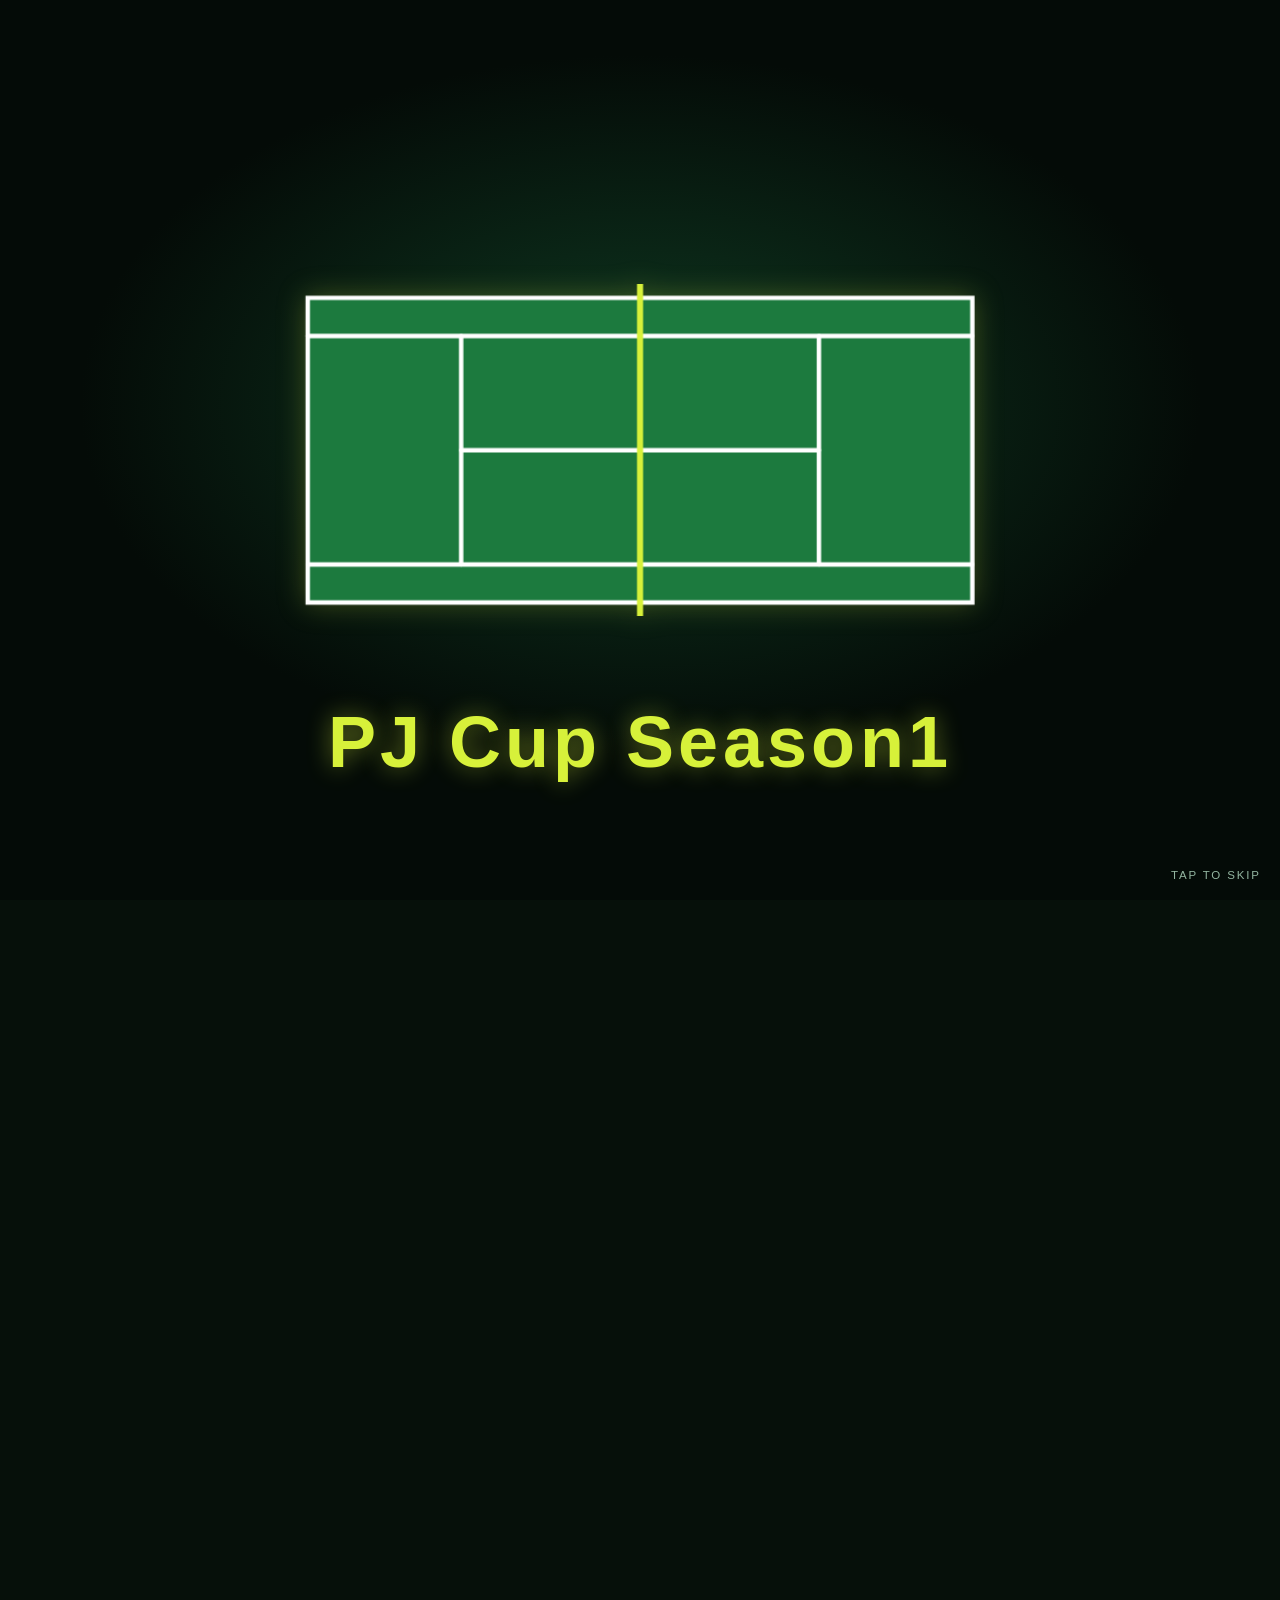
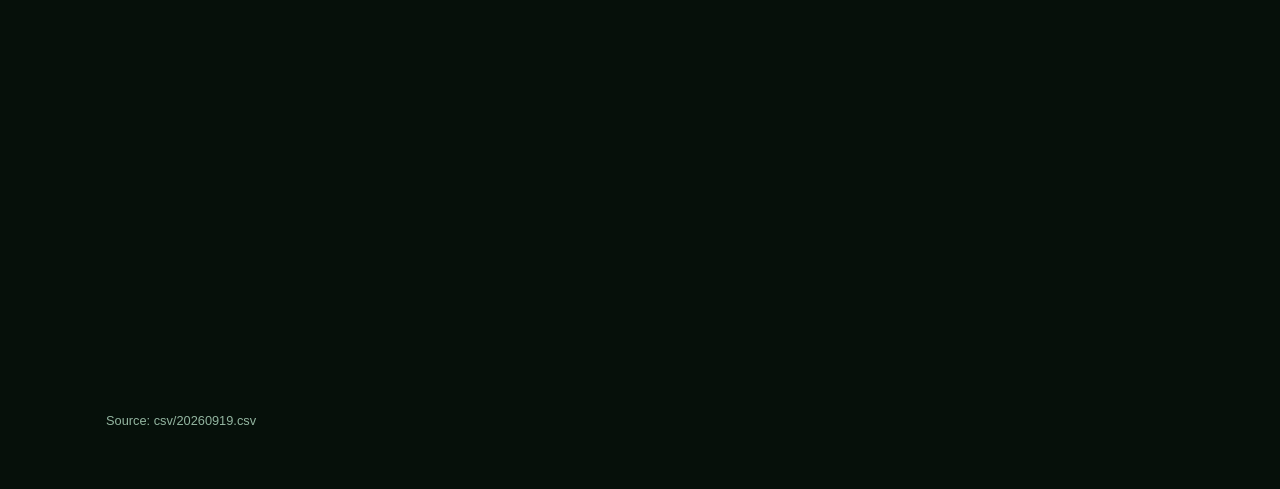
==== commit 100a8161: "Show league progress, remaining opponents and max points Players could see past results but not what" ====
--- a/docs/beta-en.html
+++ b/docs/beta-en.html
@@ -18,9 +18,7 @@
 <meta name="twitter:description" content="Tennis league standings and head-to-head results, updated 19 Sep 2026.">
 <meta name="twitter:image" content="https://pj-cup.github.io/logo.png">
 <link rel="icon" href="logo.png" type="image/png">
-<link rel="alternate" hreflang="th" href="https://pj-cup.github.io/beta.html">
-<link rel="alternate" hreflang="en" href="https://pj-cup.github.io/beta-en.html">
-<link rel="alternate" hreflang="x-default" href="https://pj-cup.github.io/beta.html">
+
 <script>
 (function () {
   var r = document.documentElement;
@@ -73,7 +71,8 @@
   <section id="standings" class="reveal">
     <h2>Standings</h2>
     <p class="standings-note">Rank change vs 18 Sep 2026</p>
-    <ol class="board"><li class="card leader" style="--i:0"><div class="inner"><span class="rankcol"><span class="rank medal-1">1</span><span class="rank-move same" title="Same rank as 18 Sep 2026" aria-label="Same rank as 18 Sep 2026">–</span></span><div class="who"><span class="name">Diew</span><span class="mp">7 MP</span></div><div class="pills"><span class="pill w" title="Wins"><b>7</b>W</span><span class="pill d" title="Draws"><b>0</b>D</span><span class="pill l" title="Losses"><b>0</b>L</span></div><div class="gfga"><div class="bar" role="img" aria-label="Games for 56, against 4"><i class="fill" style="--share:93.3"></i></div><span class="nums">GF <b>56</b> · GA <b>4</b></span></div><span class="gd pos" title="Game difference">+52</span><span class="pts"><b class="count" data-to="21">21</b><small>PTS</small><small class="ppm" title="Points per match played">3.00/MP</small></span></div></li><li class="card" style="--i:1"><div class="inner"><span class="rankcol"><span class="rank medal-2">2</span><span class="rank-move same" title="Same rank as 18 Sep 2026" aria-label="Same rank as 18 Sep 2026">–</span></span><div class="who"><span class="name">Nine</span><span class="mp">7 MP</span></div><div class="pills"><span class="pill w" title="Wins"><b>4</b>W</span><span class="pill d" title="Draws"><b>2</b>D</span><span class="pill l" title="Losses"><b>1</b>L</span></div><div class="gfga"><div class="bar" role="img" aria-label="Games for 47, against 27"><i class="fill" style="--share:63.5"></i></div><span class="nums">GF <b>47</b> · GA <b>27</b></span></div><span class="gd pos" title="Game difference">+20</span><span class="pts"><b class="count" data-to="14">14</b><small>PTS</small><small class="ppm" title="Points per match played">2.00/MP</small></span></div></li><li class="card" style="--i:2"><div class="inner"><span class="rankcol"><span class="rank medal-3">3</span><span class="rank-move same" title="Same rank as 18 Sep 2026" aria-label="Same rank as 18 Sep 2026">–</span></span><div class="who"><span class="name">Golf</span><span class="mp">5 MP</span></div><div class="pills"><span class="pill w" title="Wins"><b>4</b>W</span><span class="pill d" title="Draws"><b>0</b>D</span><span class="pill l" title="Losses"><b>1</b>L</span></div><div class="gfga"><div class="bar" role="img" aria-label="Games for 32, against 18"><i class="fill" style="--share:64.0"></i></div><span class="nums">GF <b>32</b> · GA <b>18</b></span></div><span class="gd pos" title="Game difference">+14</span><span class="pts"><b class="count" data-to="12">12</b><small>PTS</small><small class="ppm" title="Points per match played">2.40/MP</small></span></div></li><li class="card" style="--i:3"><div class="inner"><span class="rankcol"><span class="rank">4</span><span class="rank-move same" title="Same rank as 18 Sep 2026" aria-label="Same rank as 18 Sep 2026">–</span></span><div class="who"><span class="name">Fight</span><span class="mp">7 MP</span></div><div class="pills"><span class="pill w" title="Wins"><b>2</b>W</span><span class="pill d" title="Draws"><b>3</b>D</span><span class="pill l" title="Losses"><b>2</b>L</span></div><div class="gfga"><div class="bar" role="img" aria-label="Games for 39, against 39"><i class="fill" style="--share:50.0"></i></div><span class="nums">GF <b>39</b> · GA <b>39</b></span></div><span class="gd zero" title="Game difference">0</span><span class="pts"><b class="count" data-to="9">9</b><small>PTS</small><small class="ppm" title="Points per match played">1.29/MP</small></span></div></li><li class="card" style="--i:4"><div class="inner"><span class="rankcol"><span class="rank">5</span><span class="rank-move same" title="Same rank as 18 Sep 2026" aria-label="Same rank as 18 Sep 2026">–</span></span><div class="who"><span class="name">Prew</span><span class="mp">6 MP</span></div><div class="pills"><span class="pill w" title="Wins"><b>2</b>W</span><span class="pill d" title="Draws"><b>2</b>D</span><span class="pill l" title="Losses"><b>2</b>L</span></div><div class="gfga"><div class="bar" role="img" aria-label="Games for 31, against 33"><i class="fill" style="--share:48.4"></i></div><span class="nums">GF <b>31</b> · GA <b>33</b></span></div><span class="gd neg" title="Game difference">-2</span><span class="pts"><b class="count" data-to="8">8</b><small>PTS</small><small class="ppm" title="Points per match played">1.33/MP</small></span></div></li><li class="card" style="--i:5"><div class="inner"><span class="rankcol"><span class="rank">6</span><span class="rank-move up" title="Up 1 place since 18 Sep 2026" aria-label="Up 1 place since 18 Sep 2026">▲1</span></span><div class="who"><span class="name">Ohm</span><span class="mp">6 MP</span></div><div class="pills"><span class="pill w" title="Wins"><b>1</b>W</span><span class="pill d" title="Draws"><b>1</b>D</span><span class="pill l" title="Losses"><b>4</b>L</span></div><div class="gfga"><div class="bar" role="img" aria-label="Games for 20, against 42"><i class="fill" style="--share:32.3"></i></div><span class="nums">GF <b>20</b> · GA <b>42</b></span></div><span class="gd neg" title="Game difference">-22</span><span class="pts"><b class="count" data-to="4">4</b><small>PTS</small><small class="ppm" title="Points per match played">0.67/MP</small></span></div></li><li class="card" style="--i:6"><div class="inner"><span class="rankcol"><span class="rank">7</span><span class="rank-move down" title="Down 1 place since 18 Sep 2026" aria-label="Down 1 place since 18 Sep 2026">▼1</span></span><div class="who"><span class="name">Bank</span><span class="mp">4 MP</span></div><div class="pills"><span class="pill w" title="Wins"><b>0</b>W</span><span class="pill d" title="Draws"><b>2</b>D</span><span class="pill l" title="Losses"><b>2</b>L</span></div><div class="gfga"><div class="bar" role="img" aria-label="Games for 14, against 26"><i class="fill" style="--share:35.0"></i></div><span class="nums">GF <b>14</b> · GA <b>26</b></span></div><span class="gd neg" title="Game difference">-12</span><span class="pts"><b class="count" data-to="2">2</b><small>PTS</small><small class="ppm" title="Points per match played">0.50/MP</small></span></div></li><li class="card" style="--i:7"><div class="inner"><span class="rankcol"><span class="rank">8</span><span class="rank-move same" title="Same rank as 18 Sep 2026" aria-label="Same rank as 18 Sep 2026">–</span></span><div class="who"><span class="name">Arm</span><span class="mp">1 MP</span></div><div class="pills"><span class="pill w" title="Wins"><b>0</b>W</span><span class="pill d" title="Draws"><b>0</b>D</span><span class="pill l" title="Losses"><b>1</b>L</span></div><div class="gfga"><div class="bar" role="img" aria-label="Games for 2, against 8"><i class="fill" style="--share:20.0"></i></div><span class="nums">GF <b>2</b> · GA <b>8</b></span></div><span class="gd neg" title="Game difference">-6</span><span class="pts"><b class="count" data-to="0">0</b><small>PTS</small><small class="ppm" title="Points per match played">0.00/MP</small></span></div></li><li class="card" style="--i:8"><div class="inner"><span class="rankcol"><span class="rank">9</span><span class="rank-move same" title="Same rank as 18 Sep 2026" aria-label="Same rank as 18 Sep 2026">–</span></span><div class="who"><span class="name">Zid</span><span class="mp">4 MP</span></div><div class="pills"><span class="pill w" title="Wins"><b>0</b>W</span><span class="pill d" title="Draws"><b>0</b>D</span><span class="pill l" title="Losses"><b>4</b>L</span></div><div class="gfga"><div class="bar" role="img" aria-label="Games for 10, against 32"><i class="fill" style="--share:23.8"></i></div><span class="nums">GF <b>10</b> · GA <b>32</b></span></div><span class="gd neg" title="Game difference">-22</span><span class="pts"><b class="count" data-to="0">0</b><small>PTS</small><small class="ppm" title="Points per match played">0.00/MP</small></span></div></li><li class="card" style="--i:9"><div class="inner"><span class="rankcol"><span class="rank">10</span><span class="rank-move same" title="Same rank as 18 Sep 2026" aria-label="Same rank as 18 Sep 2026">–</span></span><div class="who"><span class="name">Moo</span><span class="mp">3 MP</span></div><div class="pills"><span class="pill w" title="Wins"><b>0</b>W</span><span class="pill d" title="Draws"><b>0</b>D</span><span class="pill l" title="Losses"><b>3</b>L</span></div><div class="gfga"><div class="bar" role="img" aria-label="Games for 2, against 24"><i class="fill" style="--share:7.7"></i></div><span class="nums">GF <b>2</b> · GA <b>24</b></span></div><span class="gd neg" title="Game difference">-22</span><span class="pts"><b class="count" data-to="0">0</b><small>PTS</small><small class="ppm" title="Points per match played">0.00/MP</small></span></div></li><li class="card" style="--i:10"><div class="inner"><span class="rankcol"><span class="rank">11</span><span class="rank-move same" title="Same rank as 18 Sep 2026" aria-label="Same rank as 18 Sep 2026">–</span></span><div class="who"><span class="name">Nat</span><span class="mp">0 MP</span></div><div class="pills"><span class="pill w" title="Wins"><b>0</b>W</span><span class="pill d" title="Draws"><b>0</b>D</span><span class="pill l" title="Losses"><b>0</b>L</span></div><div class="gfga"><div class="bar empty" role="img" aria-label="Games for 0, against 0"><i class="fill" style="--share:0"></i></div><span class="nums">GF <b>0</b> · GA <b>0</b></span></div><span class="gd zero" title="Game difference">0</span><span class="pts"><b class="count" data-to="0">0</b><small>PTS</small><small class="ppm" title="Points per match played">–</small></span></div></li></ol>
+    <div class="league-progress"><span>25 / 55 matches played (45%)</span><i class="lp-bar" role="presentation"><i style="width:45%"></i></i></div>
+    <ol class="board"><li class="card leader" style="--i:0"><div class="inner"><span class="rankcol"><span class="rank medal-1">1</span><span class="rank-move same" title="Same rank as 18 Sep 2026" aria-label="Same rank as 18 Sep 2026">–</span></span><div class="who"><span class="name">Diew</span><span class="mp">7 MP</span></div><div class="pills"><span class="pill w" title="Wins"><b>7</b>W</span><span class="pill d" title="Draws"><b>0</b>D</span><span class="pill l" title="Losses"><b>0</b>L</span></div><div class="gfga"><div class="bar" role="img" aria-label="Games for 56, against 4"><i class="fill" style="--share:93.3"></i></div><span class="nums">GF <b>56</b> · GA <b>4</b></span></div><span class="gd pos" title="Game difference">+52</span><span class="pts"><b class="count" data-to="21">21</b><small>PTS</small><small class="ppm" title="Points per match played">3.00/MP</small><small class="left" title="Most points still reachable if every remaining match is played">3 left · max 30</small></span></div></li><li class="card" style="--i:1"><div class="inner"><span class="rankcol"><span class="rank medal-2">2</span><span class="rank-move same" title="Same rank as 18 Sep 2026" aria-label="Same rank as 18 Sep 2026">–</span></span><div class="who"><span class="name">Nine</span><span class="mp">7 MP</span></div><div class="pills"><span class="pill w" title="Wins"><b>4</b>W</span><span class="pill d" title="Draws"><b>2</b>D</span><span class="pill l" title="Losses"><b>1</b>L</span></div><div class="gfga"><div class="bar" role="img" aria-label="Games for 47, against 27"><i class="fill" style="--share:63.5"></i></div><span class="nums">GF <b>47</b> · GA <b>27</b></span></div><span class="gd pos" title="Game difference">+20</span><span class="pts"><b class="count" data-to="14">14</b><small>PTS</small><small class="ppm" title="Points per match played">2.00/MP</small><small class="left" title="Most points still reachable if every remaining match is played">3 left · max 23</small></span></div></li><li class="card" style="--i:2"><div class="inner"><span class="rankcol"><span class="rank medal-3">3</span><span class="rank-move same" title="Same rank as 18 Sep 2026" aria-label="Same rank as 18 Sep 2026">–</span></span><div class="who"><span class="name">Golf</span><span class="mp">5 MP</span></div><div class="pills"><span class="pill w" title="Wins"><b>4</b>W</span><span class="pill d" title="Draws"><b>0</b>D</span><span class="pill l" title="Losses"><b>1</b>L</span></div><div class="gfga"><div class="bar" role="img" aria-label="Games for 32, against 18"><i class="fill" style="--share:64.0"></i></div><span class="nums">GF <b>32</b> · GA <b>18</b></span></div><span class="gd pos" title="Game difference">+14</span><span class="pts"><b class="count" data-to="12">12</b><small>PTS</small><small class="ppm" title="Points per match played">2.40/MP</small><small class="left" title="Most points still reachable if every remaining match is played">5 left · max 27</small></span></div></li><li class="card" style="--i:3"><div class="inner"><span class="rankcol"><span class="rank">4</span><span class="rank-move same" title="Same rank as 18 Sep 2026" aria-label="Same rank as 18 Sep 2026">–</span></span><div class="who"><span class="name">Fight</span><span class="mp">7 MP</span></div><div class="pills"><span class="pill w" title="Wins"><b>2</b>W</span><span class="pill d" title="Draws"><b>3</b>D</span><span class="pill l" title="Losses"><b>2</b>L</span></div><div class="gfga"><div class="bar" role="img" aria-label="Games for 39, against 39"><i class="fill" style="--share:50.0"></i></div><span class="nums">GF <b>39</b> · GA <b>39</b></span></div><span class="gd zero" title="Game difference">0</span><span class="pts"><b class="count" data-to="9">9</b><small>PTS</small><small class="ppm" title="Points per match played">1.29/MP</small><small class="left" title="Most points still reachable if every remaining match is played">3 left · max 18</small></span></div></li><li class="card" style="--i:4"><div class="inner"><span class="rankcol"><span class="rank">5</span><span class="rank-move same" title="Same rank as 18 Sep 2026" aria-label="Same rank as 18 Sep 2026">–</span></span><div class="who"><span class="name">Prew</span><span class="mp">6 MP</span></div><div class="pills"><span class="pill w" title="Wins"><b>2</b>W</span><span class="pill d" title="Draws"><b>2</b>D</span><span class="pill l" title="Losses"><b>2</b>L</span></div><div class="gfga"><div class="bar" role="img" aria-label="Games for 31, against 33"><i class="fill" style="--share:48.4"></i></div><span class="nums">GF <b>31</b> · GA <b>33</b></span></div><span class="gd neg" title="Game difference">-2</span><span class="pts"><b class="count" data-to="8">8</b><small>PTS</small><small class="ppm" title="Points per match played">1.33/MP</small><small class="left" title="Most points still reachable if every remaining match is played">4 left · max 20</small></span></div></li><li class="card" style="--i:5"><div class="inner"><span class="rankcol"><span class="rank">6</span><span class="rank-move up" title="Up 1 place since 18 Sep 2026" aria-label="Up 1 place since 18 Sep 2026">▲1</span></span><div class="who"><span class="name">Ohm</span><span class="mp">6 MP</span></div><div class="pills"><span class="pill w" title="Wins"><b>1</b>W</span><span class="pill d" title="Draws"><b>1</b>D</span><span class="pill l" title="Losses"><b>4</b>L</span></div><div class="gfga"><div class="bar" role="img" aria-label="Games for 20, against 42"><i class="fill" style="--share:32.3"></i></div><span class="nums">GF <b>20</b> · GA <b>42</b></span></div><span class="gd neg" title="Game difference">-22</span><span class="pts"><b class="count" data-to="4">4</b><small>PTS</small><small class="ppm" title="Points per match played">0.67/MP</small><small class="left" title="Most points still reachable if every remaining match is played">4 left · max 16</small></span></div></li><li class="card" style="--i:6"><div class="inner"><span class="rankcol"><span class="rank">7</span><span class="rank-move down" title="Down 1 place since 18 Sep 2026" aria-label="Down 1 place since 18 Sep 2026">▼1</span></span><div class="who"><span class="name">Bank</span><span class="mp">4 MP</span></div><div class="pills"><span class="pill w" title="Wins"><b>0</b>W</span><span class="pill d" title="Draws"><b>2</b>D</span><span class="pill l" title="Losses"><b>2</b>L</span></div><div class="gfga"><div class="bar" role="img" aria-label="Games for 14, against 26"><i class="fill" style="--share:35.0"></i></div><span class="nums">GF <b>14</b> · GA <b>26</b></span></div><span class="gd neg" title="Game difference">-12</span><span class="pts"><b class="count" data-to="2">2</b><small>PTS</small><small class="ppm" title="Points per match played">0.50/MP</small><small class="left" title="Most points still reachable if every remaining match is played">6 left · max 20</small></span></div></li><li class="card" style="--i:7"><div class="inner"><span class="rankcol"><span class="rank">8</span><span class="rank-move same" title="Same rank as 18 Sep 2026" aria-label="Same rank as 18 Sep 2026">–</span></span><div class="who"><span class="name">Arm</span><span class="mp">1 MP</span></div><div class="pills"><span class="pill w" title="Wins"><b>0</b>W</span><span class="pill d" title="Draws"><b>0</b>D</span><span class="pill l" title="Losses"><b>1</b>L</span></div><div class="gfga"><div class="bar" role="img" aria-label="Games for 2, against 8"><i class="fill" style="--share:20.0"></i></div><span class="nums">GF <b>2</b> · GA <b>8</b></span></div><span class="gd neg" title="Game difference">-6</span><span class="pts"><b class="count" data-to="0">0</b><small>PTS</small><small class="ppm" title="Points per match played">0.00/MP</small><small class="left" title="Most points still reachable if every remaining match is played">9 left · max 27</small></span></div></li><li class="card" style="--i:8"><div class="inner"><span class="rankcol"><span class="rank">9</span><span class="rank-move same" title="Same rank as 18 Sep 2026" aria-label="Same rank as 18 Sep 2026">–</span></span><div class="who"><span class="name">Zid</span><span class="mp">4 MP</span></div><div class="pills"><span class="pill w" title="Wins"><b>0</b>W</span><span class="pill d" title="Draws"><b>0</b>D</span><span class="pill l" title="Losses"><b>4</b>L</span></div><div class="gfga"><div class="bar" role="img" aria-label="Games for 10, against 32"><i class="fill" style="--share:23.8"></i></div><span class="nums">GF <b>10</b> · GA <b>32</b></span></div><span class="gd neg" title="Game difference">-22</span><span class="pts"><b class="count" data-to="0">0</b><small>PTS</small><small class="ppm" title="Points per match played">0.00/MP</small><small class="left" title="Most points still reachable if every remaining match is played">6 left · max 18</small></span></div></li><li class="card" style="--i:9"><div class="inner"><span class="rankcol"><span class="rank">10</span><span class="rank-move same" title="Same rank as 18 Sep 2026" aria-label="Same rank as 18 Sep 2026">–</span></span><div class="who"><span class="name">Moo</span><span class="mp">3 MP</span></div><div class="pills"><span class="pill w" title="Wins"><b>0</b>W</span><span class="pill d" title="Draws"><b>0</b>D</span><span class="pill l" title="Losses"><b>3</b>L</span></div><div class="gfga"><div class="bar" role="img" aria-label="Games for 2, against 24"><i class="fill" style="--share:7.7"></i></div><span class="nums">GF <b>2</b> · GA <b>24</b></span></div><span class="gd neg" title="Game difference">-22</span><span class="pts"><b class="count" data-to="0">0</b><small>PTS</small><small class="ppm" title="Points per match played">0.00/MP</small><small class="left" title="Most points still reachable if every remaining match is played">7 left · max 21</small></span></div></li><li class="card" style="--i:10"><div class="inner"><span class="rankcol"><span class="rank">11</span><span class="rank-move same" title="Same rank as 18 Sep 2026" aria-label="Same rank as 18 Sep 2026">–</span></span><div class="who"><span class="name">Nat</span><span class="mp">0 MP</span></div><div class="pills"><span class="pill w" title="Wins"><b>0</b>W</span><span class="pill d" title="Draws"><b>0</b>D</span><span class="pill l" title="Losses"><b>0</b>L</span></div><div class="gfga"><div class="bar empty" role="img" aria-label="Games for 0, against 0"><i class="fill" style="--share:0"></i></div><span class="nums">GF <b>0</b> · GA <b>0</b></span></div><span class="gd zero" title="Game difference">0</span><span class="pts"><b class="count" data-to="0">0</b><small>PTS</small><small class="ppm" title="Points per match played">–</small><small class="left" title="Most points still reachable if every remaining match is played">10 left · max 30</small></span></div></li></ol>
   </section>
   <section class="reveal">
     <h2>Rules</h2>
--- a/docs/beta.css
+++ b/docs/beta.css
@@ -502,9 +502,12 @@
   font-variant-numeric: tabular-nums;
 }
 .pts small { display: block; margin-top: 0.15rem; font-size: 0.62rem; letter-spacing: 0.16em; color: var(--muted); }
-.pts .ppm { margin-top: 0.1rem; letter-spacing: 0.04em; white-space: nowrap; font-variant-numeric: tabular-nums; cursor: help; }
+.pts .ppm, .pts .left { margin-top: 0.1rem; letter-spacing: 0.04em; white-space: nowrap; font-variant-numeric: tabular-nums; cursor: help; }
 
 .standings-note { margin: -0.4rem 0 0.75rem; color: var(--muted); font-size: 0.8rem; }
+.league-progress { display: flex; align-items: center; gap: 0.6rem; margin: 0 0 0.9rem; color: var(--muted); font-size: 0.8rem; }
+.lp-bar { flex: 1; max-width: 12rem; height: 6px; border-radius: 3px; background: rgba(255, 255, 255, 0.1); overflow: hidden; }
+.lp-bar > i { display: block; height: 100%; background: var(--ball); }
 
 /* ---------- rules ---------- */
 
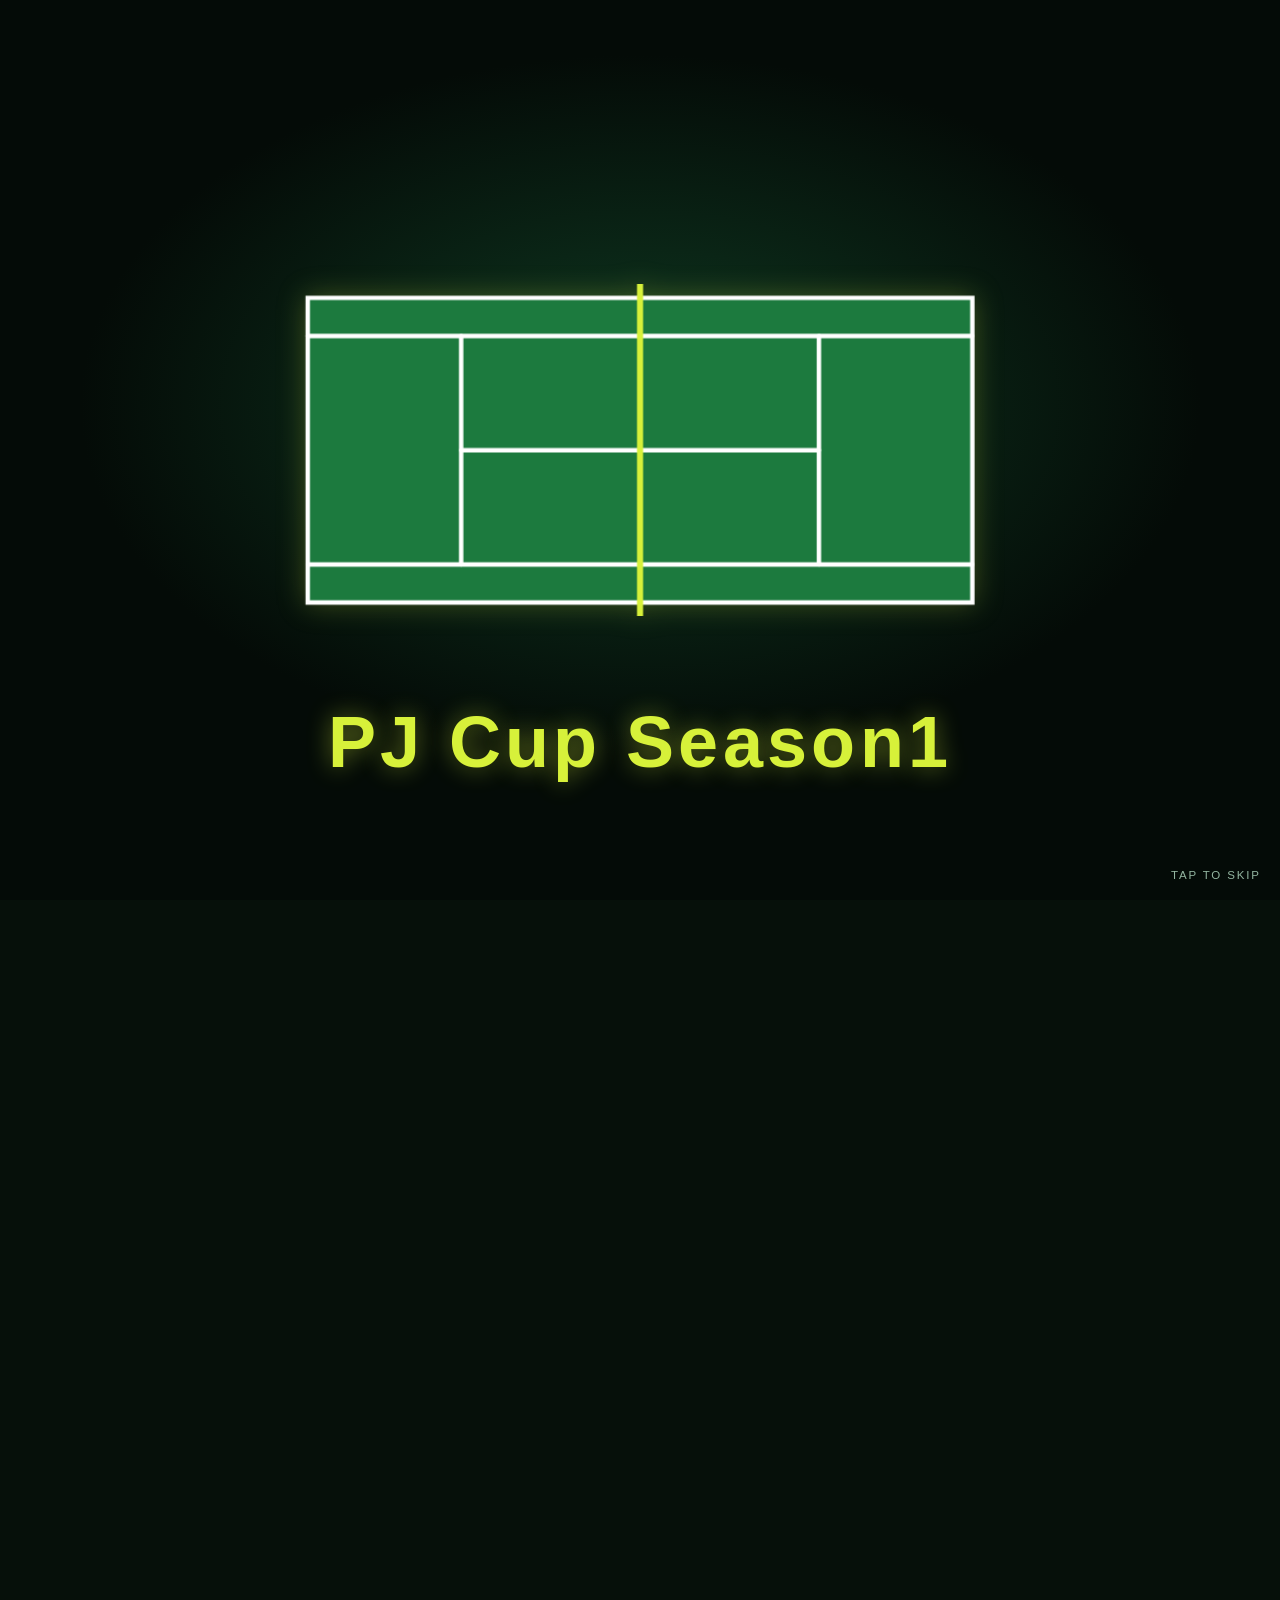
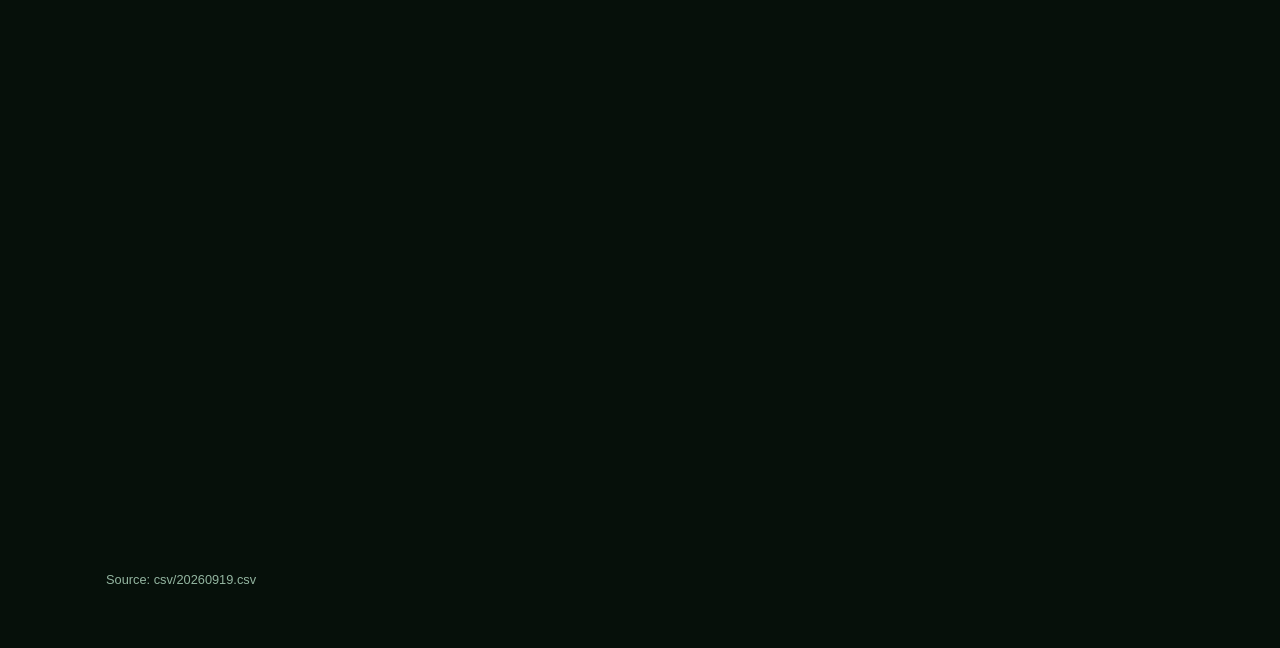
==== commit 30e749e7: "Show latest results and rank history - Latest results (all pages): matches completed or started sinc" ====
--- a/docs/beta-en.html
+++ b/docs/beta-en.html
@@ -68,17 +68,18 @@
     </div>
   </header>
 
+  <section class="latest reveal">
+    <h2>Latest results</h2>
+    <p class="standings-note">Since 18 Sep 2026</p>
+    <ul class="latest-list"><li class="result"><span class="chip win">W</span><span class="who">Ohm</span><span class="score">4-0, 4-3</span><span class="who">Zid</span></li></ul>
+    <p class="latest-moves">Rank moves: Ohm <span class="rank-move up" title="Up 1 place since 18 Sep 2026" aria-label="Up 1 place since 18 Sep 2026">▲1</span> · Bank <span class="rank-move down" title="Down 1 place since 18 Sep 2026" aria-label="Down 1 place since 18 Sep 2026">▼1</span></p>
+  </section>
   <section id="standings" class="reveal">
     <h2>Standings</h2>
     <p class="standings-note">Rank change vs 18 Sep 2026</p>
     <div class="league-progress"><span>25 / 55 matches played (45%)</span><i class="lp-bar" role="presentation"><i style="width:45%"></i></i></div>
     <ol class="board"><li class="card leader" style="--i:0"><div class="inner"><span class="rankcol"><span class="rank medal-1">1</span><span class="rank-move same" title="Same rank as 18 Sep 2026" aria-label="Same rank as 18 Sep 2026">–</span></span><div class="who"><span class="name">Diew</span><span class="mp">7 MP</span></div><div class="pills"><span class="pill w" title="Wins"><b>7</b>W</span><span class="pill d" title="Draws"><b>0</b>D</span><span class="pill l" title="Losses"><b>0</b>L</span></div><div class="gfga"><div class="bar" role="img" aria-label="Games for 56, against 4"><i class="fill" style="--share:93.3"></i></div><span class="nums">GF <b>56</b> · GA <b>4</b></span></div><span class="gd pos" title="Game difference">+52</span><span class="pts"><b class="count" data-to="21">21</b><small>PTS</small><small class="ppm" title="Points per match played">3.00/MP</small><small class="left" title="Most points still reachable if every remaining match is played">3 left · max 30</small></span></div></li><li class="card" style="--i:1"><div class="inner"><span class="rankcol"><span class="rank medal-2">2</span><span class="rank-move same" title="Same rank as 18 Sep 2026" aria-label="Same rank as 18 Sep 2026">–</span></span><div class="who"><span class="name">Nine</span><span class="mp">7 MP</span></div><div class="pills"><span class="pill w" title="Wins"><b>4</b>W</span><span class="pill d" title="Draws"><b>2</b>D</span><span class="pill l" title="Losses"><b>1</b>L</span></div><div class="gfga"><div class="bar" role="img" aria-label="Games for 47, against 27"><i class="fill" style="--share:63.5"></i></div><span class="nums">GF <b>47</b> · GA <b>27</b></span></div><span class="gd pos" title="Game difference">+20</span><span class="pts"><b class="count" data-to="14">14</b><small>PTS</small><small class="ppm" title="Points per match played">2.00/MP</small><small class="left" title="Most points still reachable if every remaining match is played">3 left · max 23</small></span></div></li><li class="card" style="--i:2"><div class="inner"><span class="rankcol"><span class="rank medal-3">3</span><span class="rank-move same" title="Same rank as 18 Sep 2026" aria-label="Same rank as 18 Sep 2026">–</span></span><div class="who"><span class="name">Golf</span><span class="mp">5 MP</span></div><div class="pills"><span class="pill w" title="Wins"><b>4</b>W</span><span class="pill d" title="Draws"><b>0</b>D</span><span class="pill l" title="Losses"><b>1</b>L</span></div><div class="gfga"><div class="bar" role="img" aria-label="Games for 32, against 18"><i class="fill" style="--share:64.0"></i></div><span class="nums">GF <b>32</b> · GA <b>18</b></span></div><span class="gd pos" title="Game difference">+14</span><span class="pts"><b class="count" data-to="12">12</b><small>PTS</small><small class="ppm" title="Points per match played">2.40/MP</small><small class="left" title="Most points still reachable if every remaining match is played">5 left · max 27</small></span></div></li><li class="card" style="--i:3"><div class="inner"><span class="rankcol"><span class="rank">4</span><span class="rank-move same" title="Same rank as 18 Sep 2026" aria-label="Same rank as 18 Sep 2026">–</span></span><div class="who"><span class="name">Fight</span><span class="mp">7 MP</span></div><div class="pills"><span class="pill w" title="Wins"><b>2</b>W</span><span class="pill d" title="Draws"><b>3</b>D</span><span class="pill l" title="Losses"><b>2</b>L</span></div><div class="gfga"><div class="bar" role="img" aria-label="Games for 39, against 39"><i class="fill" style="--share:50.0"></i></div><span class="nums">GF <b>39</b> · GA <b>39</b></span></div><span class="gd zero" title="Game difference">0</span><span class="pts"><b class="count" data-to="9">9</b><small>PTS</small><small class="ppm" title="Points per match played">1.29/MP</small><small class="left" title="Most points still reachable if every remaining match is played">3 left · max 18</small></span></div></li><li class="card" style="--i:4"><div class="inner"><span class="rankcol"><span class="rank">5</span><span class="rank-move same" title="Same rank as 18 Sep 2026" aria-label="Same rank as 18 Sep 2026">–</span></span><div class="who"><span class="name">Prew</span><span class="mp">6 MP</span></div><div class="pills"><span class="pill w" title="Wins"><b>2</b>W</span><span class="pill d" title="Draws"><b>2</b>D</span><span class="pill l" title="Losses"><b>2</b>L</span></div><div class="gfga"><div class="bar" role="img" aria-label="Games for 31, against 33"><i class="fill" style="--share:48.4"></i></div><span class="nums">GF <b>31</b> · GA <b>33</b></span></div><span class="gd neg" title="Game difference">-2</span><span class="pts"><b class="count" data-to="8">8</b><small>PTS</small><small class="ppm" title="Points per match played">1.33/MP</small><small class="left" title="Most points still reachable if every remaining match is played">4 left · max 20</small></span></div></li><li class="card" style="--i:5"><div class="inner"><span class="rankcol"><span class="rank">6</span><span class="rank-move up" title="Up 1 place since 18 Sep 2026" aria-label="Up 1 place since 18 Sep 2026">▲1</span></span><div class="who"><span class="name">Ohm</span><span class="mp">6 MP</span></div><div class="pills"><span class="pill w" title="Wins"><b>1</b>W</span><span class="pill d" title="Draws"><b>1</b>D</span><span class="pill l" title="Losses"><b>4</b>L</span></div><div class="gfga"><div class="bar" role="img" aria-label="Games for 20, against 42"><i class="fill" style="--share:32.3"></i></div><span class="nums">GF <b>20</b> · GA <b>42</b></span></div><span class="gd neg" title="Game difference">-22</span><span class="pts"><b class="count" data-to="4">4</b><small>PTS</small><small class="ppm" title="Points per match played">0.67/MP</small><small class="left" title="Most points still reachable if every remaining match is played">4 left · max 16</small></span></div></li><li class="card" style="--i:6"><div class="inner"><span class="rankcol"><span class="rank">7</span><span class="rank-move down" title="Down 1 place since 18 Sep 2026" aria-label="Down 1 place since 18 Sep 2026">▼1</span></span><div class="who"><span class="name">Bank</span><span class="mp">4 MP</span></div><div class="pills"><span class="pill w" title="Wins"><b>0</b>W</span><span class="pill d" title="Draws"><b>2</b>D</span><span class="pill l" title="Losses"><b>2</b>L</span></div><div class="gfga"><div class="bar" role="img" aria-label="Games for 14, against 26"><i class="fill" style="--share:35.0"></i></div><span class="nums">GF <b>14</b> · GA <b>26</b></span></div><span class="gd neg" title="Game difference">-12</span><span class="pts"><b class="count" data-to="2">2</b><small>PTS</small><small class="ppm" title="Points per match played">0.50/MP</small><small class="left" title="Most points still reachable if every remaining match is played">6 left · max 20</small></span></div></li><li class="card" style="--i:7"><div class="inner"><span class="rankcol"><span class="rank">8</span><span class="rank-move same" title="Same rank as 18 Sep 2026" aria-label="Same rank as 18 Sep 2026">–</span></span><div class="who"><span class="name">Arm</span><span class="mp">1 MP</span></div><div class="pills"><span class="pill w" title="Wins"><b>0</b>W</span><span class="pill d" title="Draws"><b>0</b>D</span><span class="pill l" title="Losses"><b>1</b>L</span></div><div class="gfga"><div class="bar" role="img" aria-label="Games for 2, against 8"><i class="fill" style="--share:20.0"></i></div><span class="nums">GF <b>2</b> · GA <b>8</b></span></div><span class="gd neg" title="Game difference">-6</span><span class="pts"><b class="count" data-to="0">0</b><small>PTS</small><small class="ppm" title="Points per match played">0.00/MP</small><small class="left" title="Most points still reachable if every remaining match is played">9 left · max 27</small></span></div></li><li class="card" style="--i:8"><div class="inner"><span class="rankcol"><span class="rank">9</span><span class="rank-move same" title="Same rank as 18 Sep 2026" aria-label="Same rank as 18 Sep 2026">–</span></span><div class="who"><span class="name">Zid</span><span class="mp">4 MP</span></div><div class="pills"><span class="pill w" title="Wins"><b>0</b>W</span><span class="pill d" title="Draws"><b>0</b>D</span><span class="pill l" title="Losses"><b>4</b>L</span></div><div class="gfga"><div class="bar" role="img" aria-label="Games for 10, against 32"><i class="fill" style="--share:23.8"></i></div><span class="nums">GF <b>10</b> · GA <b>32</b></span></div><span class="gd neg" title="Game difference">-22</span><span class="pts"><b class="count" data-to="0">0</b><small>PTS</small><small class="ppm" title="Points per match played">0.00/MP</small><small class="left" title="Most points still reachable if every remaining match is played">6 left · max 18</small></span></div></li><li class="card" style="--i:9"><div class="inner"><span class="rankcol"><span class="rank">10</span><span class="rank-move same" title="Same rank as 18 Sep 2026" aria-label="Same rank as 18 Sep 2026">–</span></span><div class="who"><span class="name">Moo</span><span class="mp">3 MP</span></div><div class="pills"><span class="pill w" title="Wins"><b>0</b>W</span><span class="pill d" title="Draws"><b>0</b>D</span><span class="pill l" title="Losses"><b>3</b>L</span></div><div class="gfga"><div class="bar" role="img" aria-label="Games for 2, against 24"><i class="fill" style="--share:7.7"></i></div><span class="nums">GF <b>2</b> · GA <b>24</b></span></div><span class="gd neg" title="Game difference">-22</span><span class="pts"><b class="count" data-to="0">0</b><small>PTS</small><small class="ppm" title="Points per match played">0.00/MP</small><small class="left" title="Most points still reachable if every remaining match is played">7 left · max 21</small></span></div></li><li class="card" style="--i:10"><div class="inner"><span class="rankcol"><span class="rank">11</span><span class="rank-move same" title="Same rank as 18 Sep 2026" aria-label="Same rank as 18 Sep 2026">–</span></span><div class="who"><span class="name">Nat</span><span class="mp">0 MP</span></div><div class="pills"><span class="pill w" title="Wins"><b>0</b>W</span><span class="pill d" title="Draws"><b>0</b>D</span><span class="pill l" title="Losses"><b>0</b>L</span></div><div class="gfga"><div class="bar empty" role="img" aria-label="Games for 0, against 0"><i class="fill" style="--share:0"></i></div><span class="nums">GF <b>0</b> · GA <b>0</b></span></div><span class="gd zero" title="Game difference">0</span><span class="pts"><b class="count" data-to="0">0</b><small>PTS</small><small class="ppm" title="Points per match played">–</small><small class="left" title="Most points still reachable if every remaining match is played">10 left · max 30</small></span></div></li></ol>
   </section>
-  <section class="reveal">
-    <h2>Rules</h2>
-    <ul class="rules-list"><li><span class="badge">2 Set</span></li><li><span class="badge">First of 4 games</span></li><li><span class="badge">1-1 Set = Draw</span></li><li><span class="badge">Deuce Death</span></li></ul>
-  </section>
-
   <section id="h2h" class="reveal">
     <h2>Head-to-Head</h2>
     <div class="table-scroll">
@@ -88,6 +89,10 @@
 </table>
     </div>
   </section>
+  <section class="reveal">
+    <h2>Rules</h2>
+    <ul class="rules-list"><li><span class="badge">2 Set</span></li><li><span class="badge">First of 4 games</span></li><li><span class="badge">1-1 Set = Draw</span></li><li><span class="badge">Deuce Death</span></li></ul>
+  </section>
 
   <footer>
     <p class="source">Source: csv/20260919.csv</p>
--- a/docs/beta.css
+++ b/docs/beta.css
@@ -504,6 +504,19 @@
 .pts small { display: block; margin-top: 0.15rem; font-size: 0.62rem; letter-spacing: 0.16em; color: var(--muted); }
 .pts .ppm, .pts .left { margin-top: 0.1rem; letter-spacing: 0.04em; white-space: nowrap; font-variant-numeric: tabular-nums; cursor: help; }
 
+.latest-list { list-style: none; margin: 0 0 0.75rem; padding: 0; max-width: 34rem; }
+.latest-list li { display: flex; align-items: center; gap: 0.6rem; margin-bottom: 0.4rem; padding: 0.55rem 0.8rem; border: 1px solid var(--line); border-radius: 12px; background: var(--panel); }
+.latest-list .who { flex: 1; font-weight: 700; }
+.latest-list .who:last-child { text-align: right; }
+.latest-list .score { font-variant-numeric: tabular-nums; white-space: nowrap; }
+.latest-list em { color: var(--muted); font-size: 0.72rem; font-style: normal; }
+.latest .chip { flex: none; display: inline-flex; align-items: center; justify-content: center; width: 1.5rem; height: 1.5rem; border-radius: 6px; font-size: 0.75rem; font-weight: 800; color: var(--bg); background: var(--muted); }
+.latest .chip.win { background: var(--win); }
+.latest .chip.draw { background: var(--draw); }
+.latest .chip.loss { background: var(--loss); }
+.latest .chip.live { background: transparent; color: var(--draw); border: 1px dashed var(--draw); }
+.latest-none, .latest-moves { margin: 0 0 0.6rem; color: var(--muted); font-size: 0.82rem; }
+.latest-moves .rank-move { position: static; margin-left: 0.15rem; }
 .standings-note { margin: -0.4rem 0 0.75rem; color: var(--muted); font-size: 0.8rem; }
 .league-progress { display: flex; align-items: center; gap: 0.6rem; margin: 0 0 0.9rem; color: var(--muted); font-size: 0.8rem; }
 .lp-bar { flex: 1; max-width: 12rem; height: 6px; border-radius: 3px; background: rgba(255, 255, 255, 0.1); overflow: hidden; }
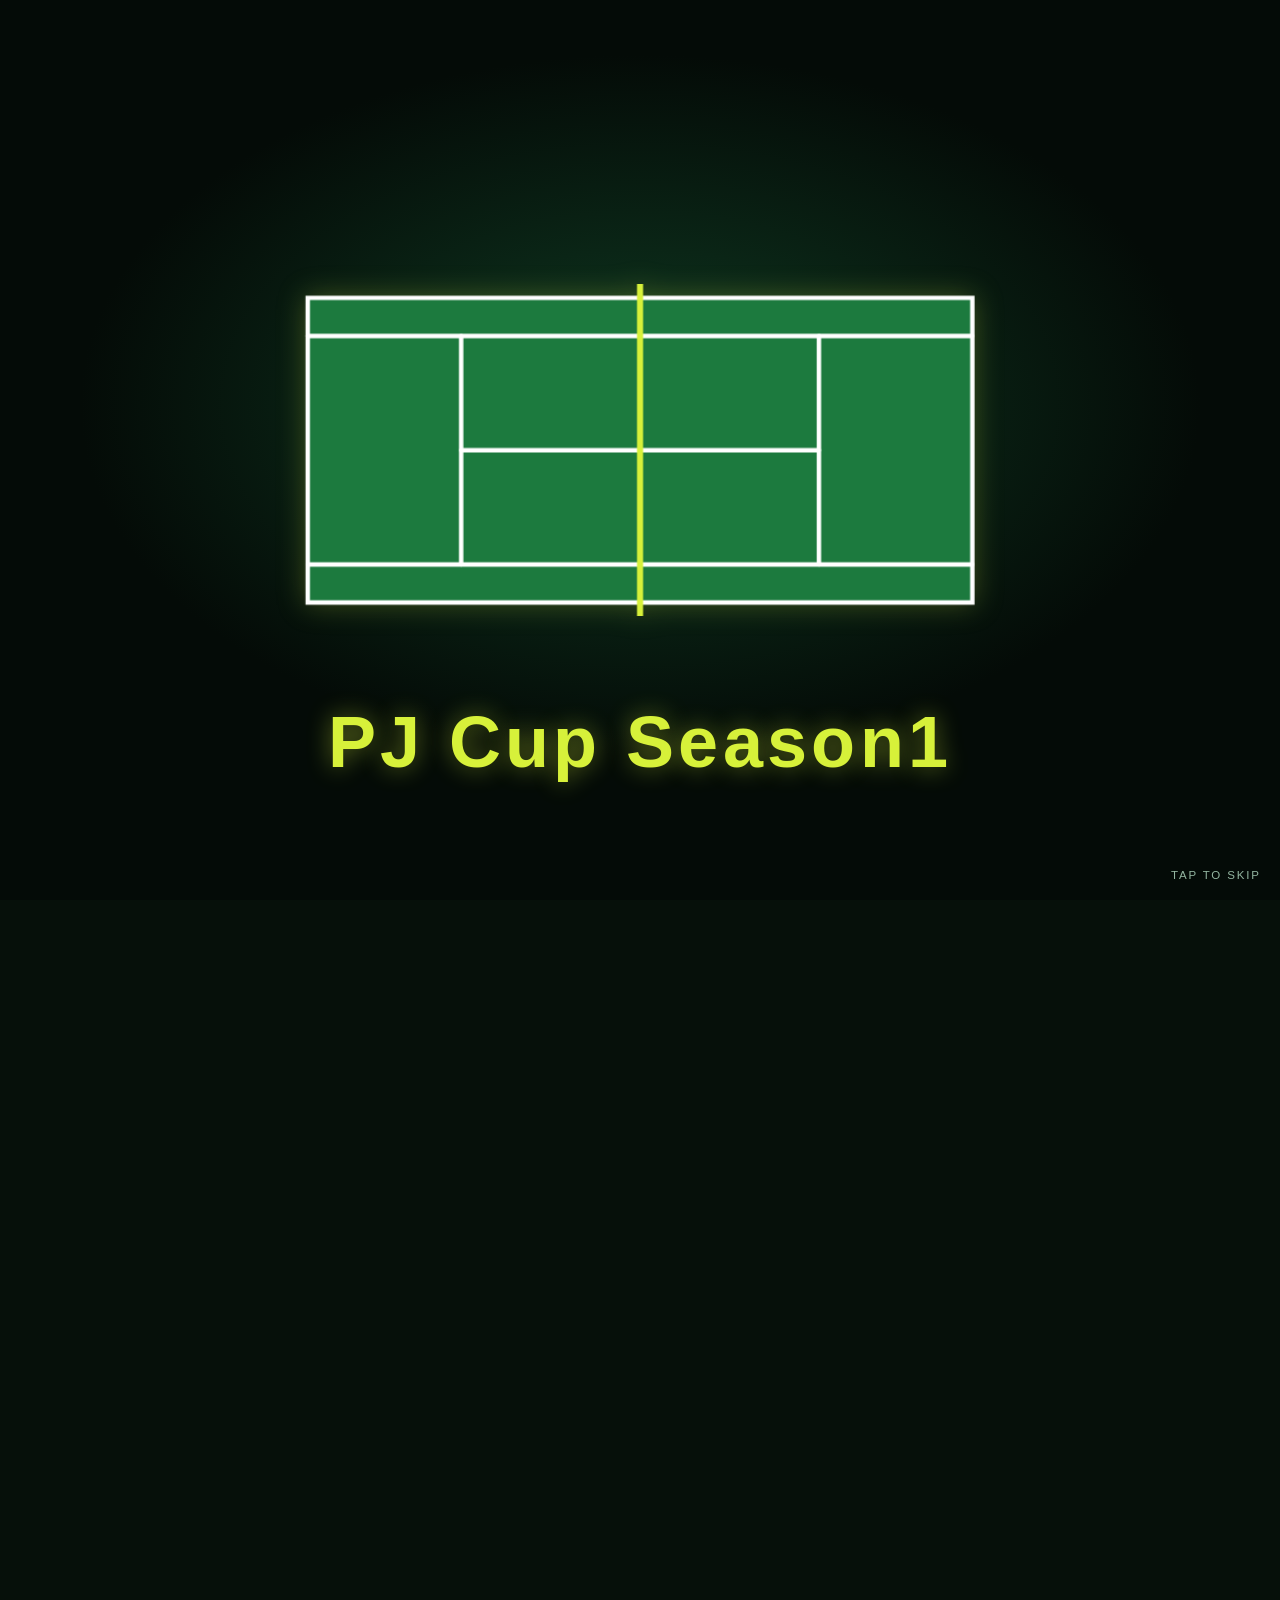
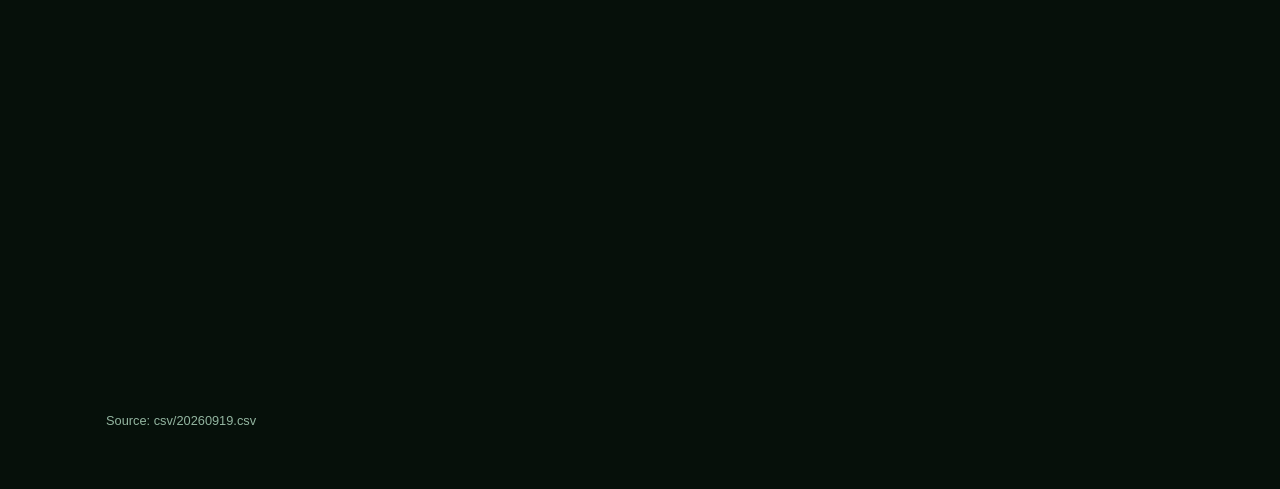
==== commit 7bed0522: "Hide latest results and rank history sections Both stay in the code behind SHOW_LATEST_RESULTS / SHO" ====
--- a/docs/beta-en.html
+++ b/docs/beta-en.html
@@ -68,12 +68,6 @@
     </div>
   </header>
 
-  <section class="latest reveal">
-    <h2>Latest results</h2>
-    <p class="standings-note">Since 18 Sep 2026</p>
-    <ul class="latest-list"><li class="result"><span class="chip win">W</span><span class="who">Ohm</span><span class="score">4-0, 4-3</span><span class="who">Zid</span></li></ul>
-    <p class="latest-moves">Rank moves: Ohm <span class="rank-move up" title="Up 1 place since 18 Sep 2026" aria-label="Up 1 place since 18 Sep 2026">▲1</span> · Bank <span class="rank-move down" title="Down 1 place since 18 Sep 2026" aria-label="Down 1 place since 18 Sep 2026">▼1</span></p>
-  </section>
   <section id="standings" class="reveal">
     <h2>Standings</h2>
     <p class="standings-note">Rank change vs 18 Sep 2026</p>
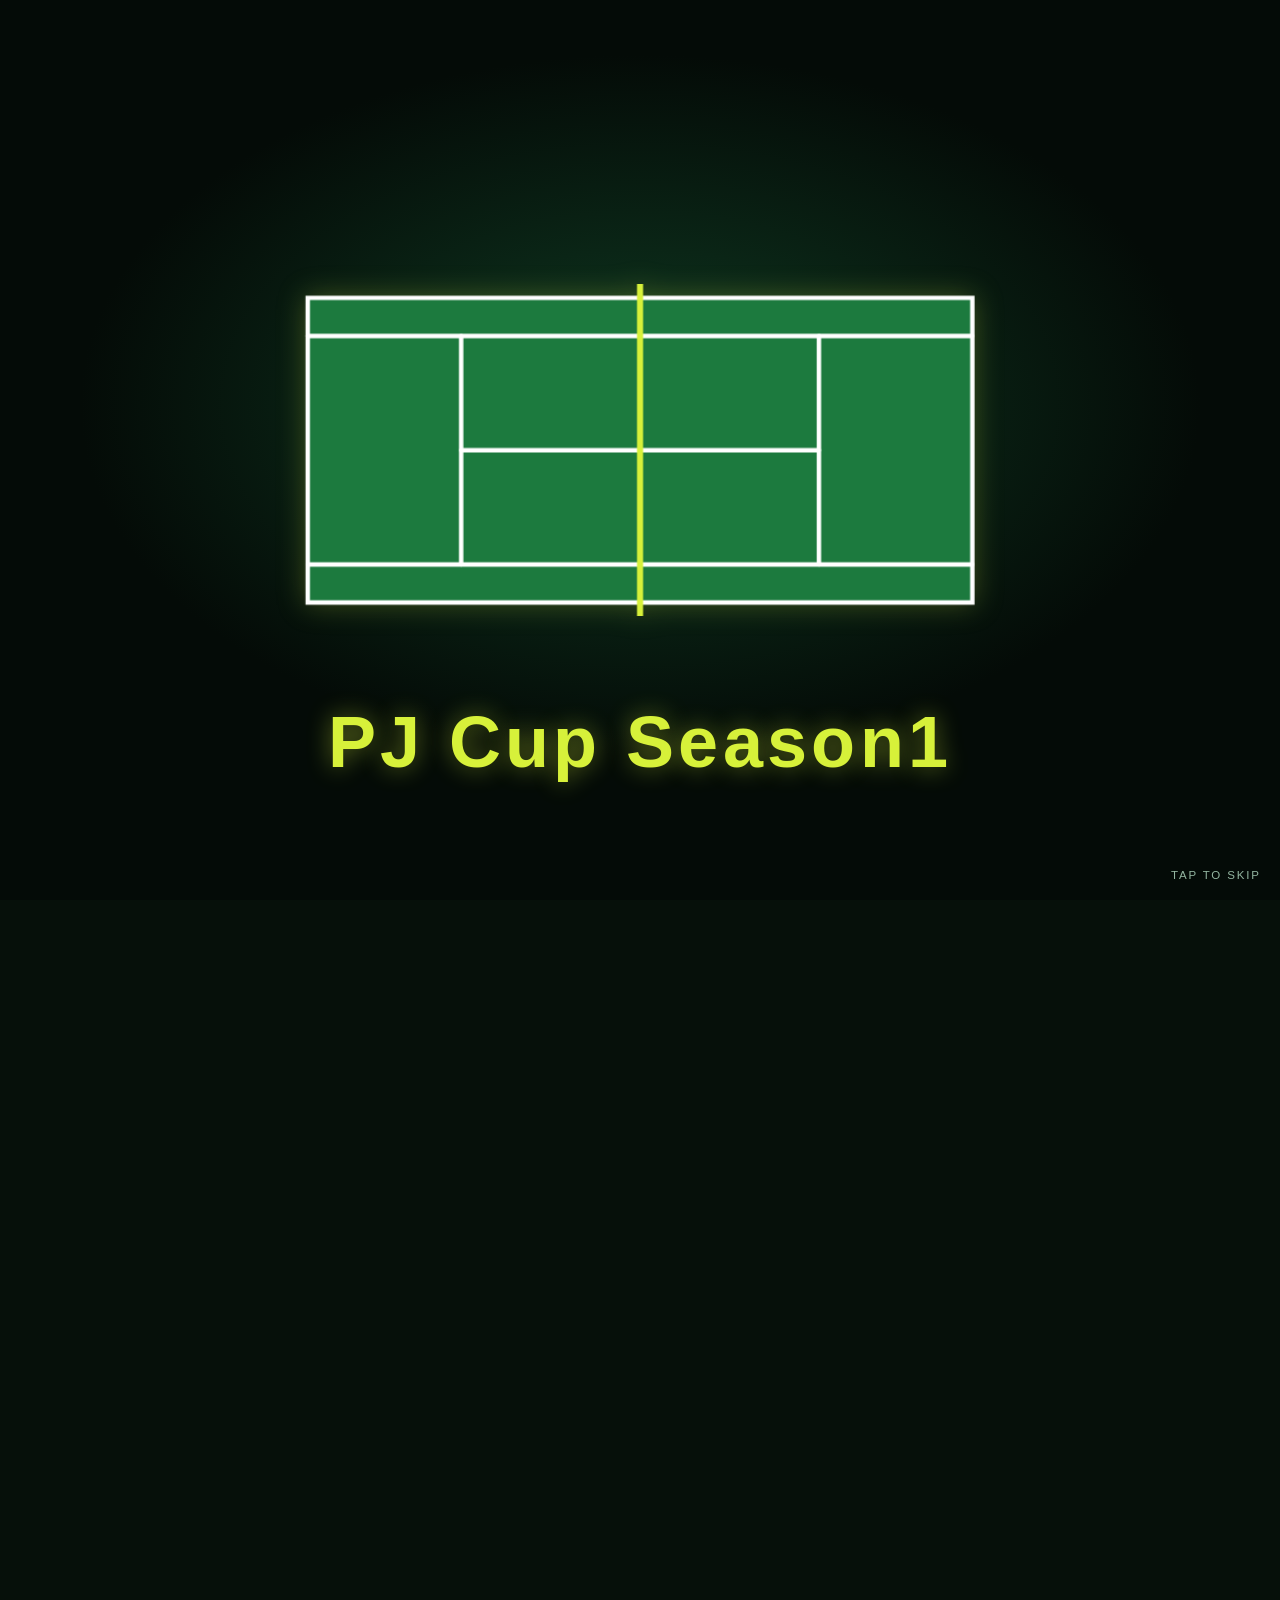
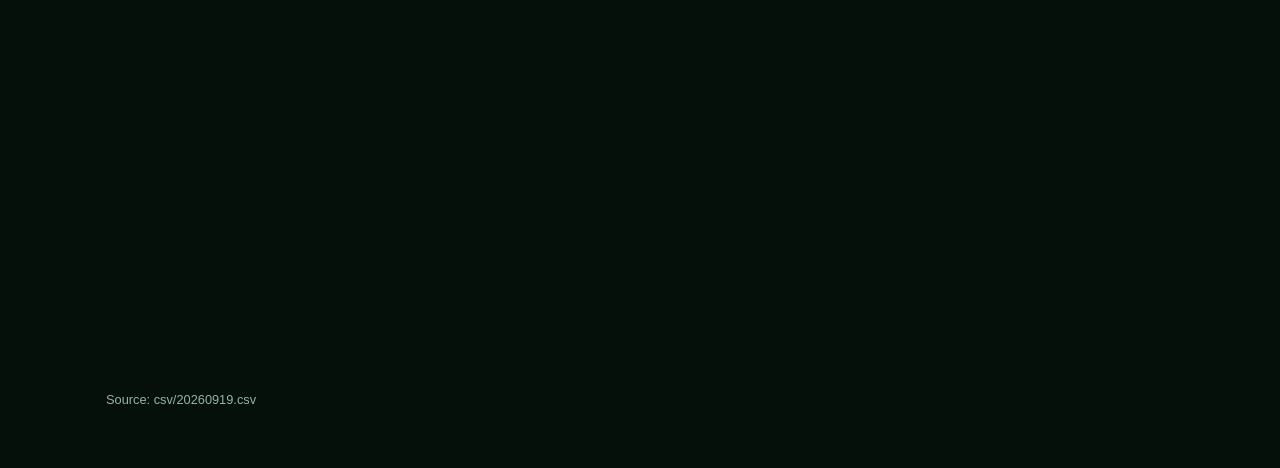
==== commit 0af10191: "Remove the "Rank change vs <date>" note under Standings The rank-move arrows stay; their tooltips st" ====
--- a/docs/beta-en.html
+++ b/docs/beta-en.html
@@ -70,7 +70,6 @@
 
   <section id="standings" class="reveal">
     <h2>Standings</h2>
-    <p class="standings-note">Rank change vs 18 Sep 2026</p>
     <div class="league-progress"><span>25 / 55 matches played (45%)</span><i class="lp-bar" role="presentation"><i style="width:45%"></i></i></div>
     <ol class="board"><li class="card leader" style="--i:0"><div class="inner"><span class="rankcol"><span class="rank medal-1">1</span><span class="rank-move same" title="Same rank as 18 Sep 2026" aria-label="Same rank as 18 Sep 2026">–</span></span><div class="who"><span class="name">Diew</span><span class="mp">7 MP</span></div><div class="pills"><span class="pill w" title="Wins"><b>7</b>W</span><span class="pill d" title="Draws"><b>0</b>D</span><span class="pill l" title="Losses"><b>0</b>L</span></div><div class="gfga"><div class="bar" role="img" aria-label="Games for 56, against 4"><i class="fill" style="--share:93.3"></i></div><span class="nums">GF <b>56</b> · GA <b>4</b></span></div><span class="gd pos" title="Game difference">+52</span><span class="pts"><b class="count" data-to="21">21</b><small>PTS</small><small class="ppm" title="Points per match played">3.00/MP</small><small class="left" title="Most points still reachable if every remaining match is played">3 left · max 30</small></span></div></li><li class="card" style="--i:1"><div class="inner"><span class="rankcol"><span class="rank medal-2">2</span><span class="rank-move same" title="Same rank as 18 Sep 2026" aria-label="Same rank as 18 Sep 2026">–</span></span><div class="who"><span class="name">Nine</span><span class="mp">7 MP</span></div><div class="pills"><span class="pill w" title="Wins"><b>4</b>W</span><span class="pill d" title="Draws"><b>2</b>D</span><span class="pill l" title="Losses"><b>1</b>L</span></div><div class="gfga"><div class="bar" role="img" aria-label="Games for 47, against 27"><i class="fill" style="--share:63.5"></i></div><span class="nums">GF <b>47</b> · GA <b>27</b></span></div><span class="gd pos" title="Game difference">+20</span><span class="pts"><b class="count" data-to="14">14</b><small>PTS</small><small class="ppm" title="Points per match played">2.00/MP</small><small class="left" title="Most points still reachable if every remaining match is played">3 left · max 23</small></span></div></li><li class="card" style="--i:2"><div class="inner"><span class="rankcol"><span class="rank medal-3">3</span><span class="rank-move same" title="Same rank as 18 Sep 2026" aria-label="Same rank as 18 Sep 2026">–</span></span><div class="who"><span class="name">Golf</span><span class="mp">5 MP</span></div><div class="pills"><span class="pill w" title="Wins"><b>4</b>W</span><span class="pill d" title="Draws"><b>0</b>D</span><span class="pill l" title="Losses"><b>1</b>L</span></div><div class="gfga"><div class="bar" role="img" aria-label="Games for 32, against 18"><i class="fill" style="--share:64.0"></i></div><span class="nums">GF <b>32</b> · GA <b>18</b></span></div><span class="gd pos" title="Game difference">+14</span><span class="pts"><b class="count" data-to="12">12</b><small>PTS</small><small class="ppm" title="Points per match played">2.40/MP</small><small class="left" title="Most points still reachable if every remaining match is played">5 left · max 27</small></span></div></li><li class="card" style="--i:3"><div class="inner"><span class="rankcol"><span class="rank">4</span><span class="rank-move same" title="Same rank as 18 Sep 2026" aria-label="Same rank as 18 Sep 2026">–</span></span><div class="who"><span class="name">Fight</span><span class="mp">7 MP</span></div><div class="pills"><span class="pill w" title="Wins"><b>2</b>W</span><span class="pill d" title="Draws"><b>3</b>D</span><span class="pill l" title="Losses"><b>2</b>L</span></div><div class="gfga"><div class="bar" role="img" aria-label="Games for 39, against 39"><i class="fill" style="--share:50.0"></i></div><span class="nums">GF <b>39</b> · GA <b>39</b></span></div><span class="gd zero" title="Game difference">0</span><span class="pts"><b class="count" data-to="9">9</b><small>PTS</small><small class="ppm" title="Points per match played">1.29/MP</small><small class="left" title="Most points still reachable if every remaining match is played">3 left · max 18</small></span></div></li><li class="card" style="--i:4"><div class="inner"><span class="rankcol"><span class="rank">5</span><span class="rank-move same" title="Same rank as 18 Sep 2026" aria-label="Same rank as 18 Sep 2026">–</span></span><div class="who"><span class="name">Prew</span><span class="mp">6 MP</span></div><div class="pills"><span class="pill w" title="Wins"><b>2</b>W</span><span class="pill d" title="Draws"><b>2</b>D</span><span class="pill l" title="Losses"><b>2</b>L</span></div><div class="gfga"><div class="bar" role="img" aria-label="Games for 31, against 33"><i class="fill" style="--share:48.4"></i></div><span class="nums">GF <b>31</b> · GA <b>33</b></span></div><span class="gd neg" title="Game difference">-2</span><span class="pts"><b class="count" data-to="8">8</b><small>PTS</small><small class="ppm" title="Points per match played">1.33/MP</small><small class="left" title="Most points still reachable if every remaining match is played">4 left · max 20</small></span></div></li><li class="card" style="--i:5"><div class="inner"><span class="rankcol"><span class="rank">6</span><span class="rank-move up" title="Up 1 place since 18 Sep 2026" aria-label="Up 1 place since 18 Sep 2026">▲1</span></span><div class="who"><span class="name">Ohm</span><span class="mp">6 MP</span></div><div class="pills"><span class="pill w" title="Wins"><b>1</b>W</span><span class="pill d" title="Draws"><b>1</b>D</span><span class="pill l" title="Losses"><b>4</b>L</span></div><div class="gfga"><div class="bar" role="img" aria-label="Games for 20, against 42"><i class="fill" style="--share:32.3"></i></div><span class="nums">GF <b>20</b> · GA <b>42</b></span></div><span class="gd neg" title="Game difference">-22</span><span class="pts"><b class="count" data-to="4">4</b><small>PTS</small><small class="ppm" title="Points per match played">0.67/MP</small><small class="left" title="Most points still reachable if every remaining match is played">4 left · max 16</small></span></div></li><li class="card" style="--i:6"><div class="inner"><span class="rankcol"><span class="rank">7</span><span class="rank-move down" title="Down 1 place since 18 Sep 2026" aria-label="Down 1 place since 18 Sep 2026">▼1</span></span><div class="who"><span class="name">Bank</span><span class="mp">4 MP</span></div><div class="pills"><span class="pill w" title="Wins"><b>0</b>W</span><span class="pill d" title="Draws"><b>2</b>D</span><span class="pill l" title="Losses"><b>2</b>L</span></div><div class="gfga"><div class="bar" role="img" aria-label="Games for 14, against 26"><i class="fill" style="--share:35.0"></i></div><span class="nums">GF <b>14</b> · GA <b>26</b></span></div><span class="gd neg" title="Game difference">-12</span><span class="pts"><b class="count" data-to="2">2</b><small>PTS</small><small class="ppm" title="Points per match played">0.50/MP</small><small class="left" title="Most points still reachable if every remaining match is played">6 left · max 20</small></span></div></li><li class="card" style="--i:7"><div class="inner"><span class="rankcol"><span class="rank">8</span><span class="rank-move same" title="Same rank as 18 Sep 2026" aria-label="Same rank as 18 Sep 2026">–</span></span><div class="who"><span class="name">Arm</span><span class="mp">1 MP</span></div><div class="pills"><span class="pill w" title="Wins"><b>0</b>W</span><span class="pill d" title="Draws"><b>0</b>D</span><span class="pill l" title="Losses"><b>1</b>L</span></div><div class="gfga"><div class="bar" role="img" aria-label="Games for 2, against 8"><i class="fill" style="--share:20.0"></i></div><span class="nums">GF <b>2</b> · GA <b>8</b></span></div><span class="gd neg" title="Game difference">-6</span><span class="pts"><b class="count" data-to="0">0</b><small>PTS</small><small class="ppm" title="Points per match played">0.00/MP</small><small class="left" title="Most points still reachable if every remaining match is played">9 left · max 27</small></span></div></li><li class="card" style="--i:8"><div class="inner"><span class="rankcol"><span class="rank">9</span><span class="rank-move same" title="Same rank as 18 Sep 2026" aria-label="Same rank as 18 Sep 2026">–</span></span><div class="who"><span class="name">Zid</span><span class="mp">4 MP</span></div><div class="pills"><span class="pill w" title="Wins"><b>0</b>W</span><span class="pill d" title="Draws"><b>0</b>D</span><span class="pill l" title="Losses"><b>4</b>L</span></div><div class="gfga"><div class="bar" role="img" aria-label="Games for 10, against 32"><i class="fill" style="--share:23.8"></i></div><span class="nums">GF <b>10</b> · GA <b>32</b></span></div><span class="gd neg" title="Game difference">-22</span><span class="pts"><b class="count" data-to="0">0</b><small>PTS</small><small class="ppm" title="Points per match played">0.00/MP</small><small class="left" title="Most points still reachable if every remaining match is played">6 left · max 18</small></span></div></li><li class="card" style="--i:9"><div class="inner"><span class="rankcol"><span class="rank">10</span><span class="rank-move same" title="Same rank as 18 Sep 2026" aria-label="Same rank as 18 Sep 2026">–</span></span><div class="who"><span class="name">Moo</span><span class="mp">3 MP</span></div><div class="pills"><span class="pill w" title="Wins"><b>0</b>W</span><span class="pill d" title="Draws"><b>0</b>D</span><span class="pill l" title="Losses"><b>3</b>L</span></div><div class="gfga"><div class="bar" role="img" aria-label="Games for 2, against 24"><i class="fill" style="--share:7.7"></i></div><span class="nums">GF <b>2</b> · GA <b>24</b></span></div><span class="gd neg" title="Game difference">-22</span><span class="pts"><b class="count" data-to="0">0</b><small>PTS</small><small class="ppm" title="Points per match played">0.00/MP</small><small class="left" title="Most points still reachable if every remaining match is played">7 left · max 21</small></span></div></li><li class="card" style="--i:10"><div class="inner"><span class="rankcol"><span class="rank">11</span><span class="rank-move same" title="Same rank as 18 Sep 2026" aria-label="Same rank as 18 Sep 2026">–</span></span><div class="who"><span class="name">Nat</span><span class="mp">0 MP</span></div><div class="pills"><span class="pill w" title="Wins"><b>0</b>W</span><span class="pill d" title="Draws"><b>0</b>D</span><span class="pill l" title="Losses"><b>0</b>L</span></div><div class="gfga"><div class="bar empty" role="img" aria-label="Games for 0, against 0"><i class="fill" style="--share:0"></i></div><span class="nums">GF <b>0</b> · GA <b>0</b></span></div><span class="gd zero" title="Game difference">0</span><span class="pts"><b class="count" data-to="0">0</b><small>PTS</small><small class="ppm" title="Points per match played">–</small><small class="left" title="Most points still reachable if every remaining match is played">10 left · max 30</small></span></div></li></ol>
   </section>
